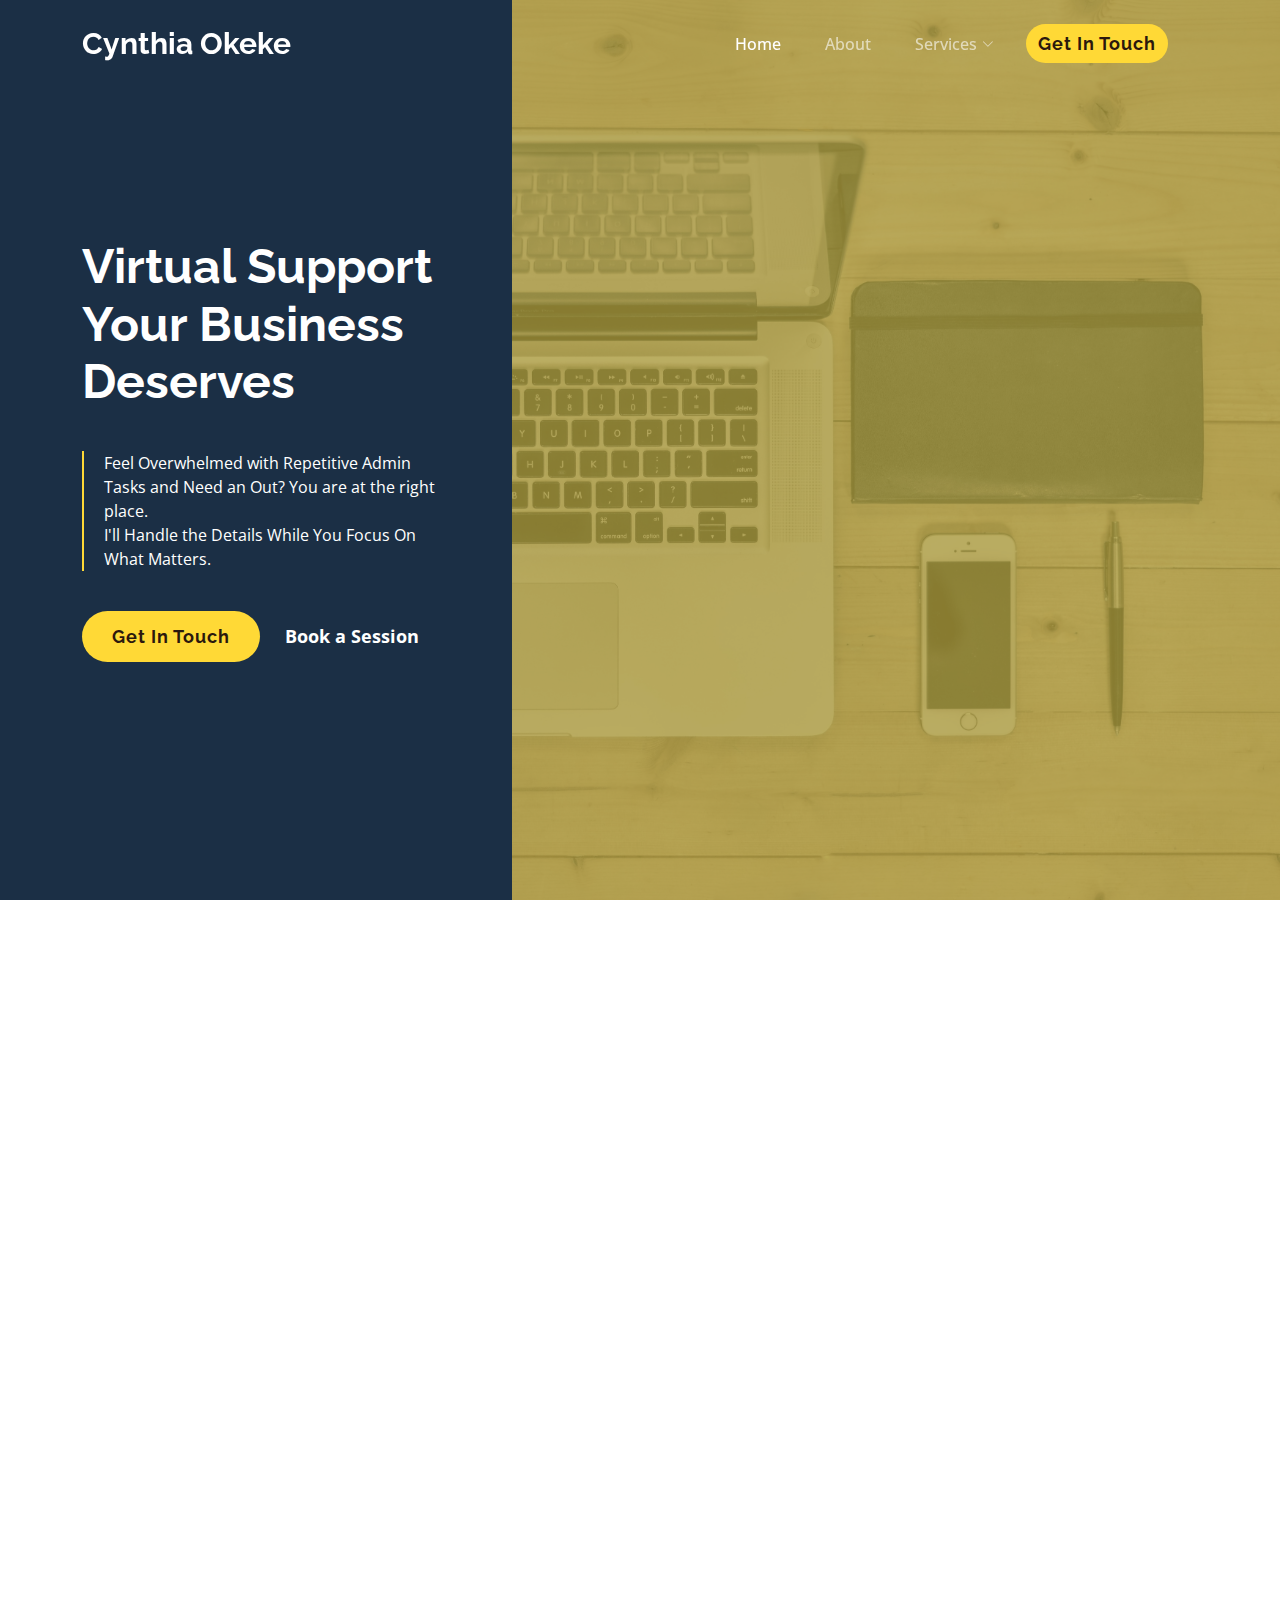
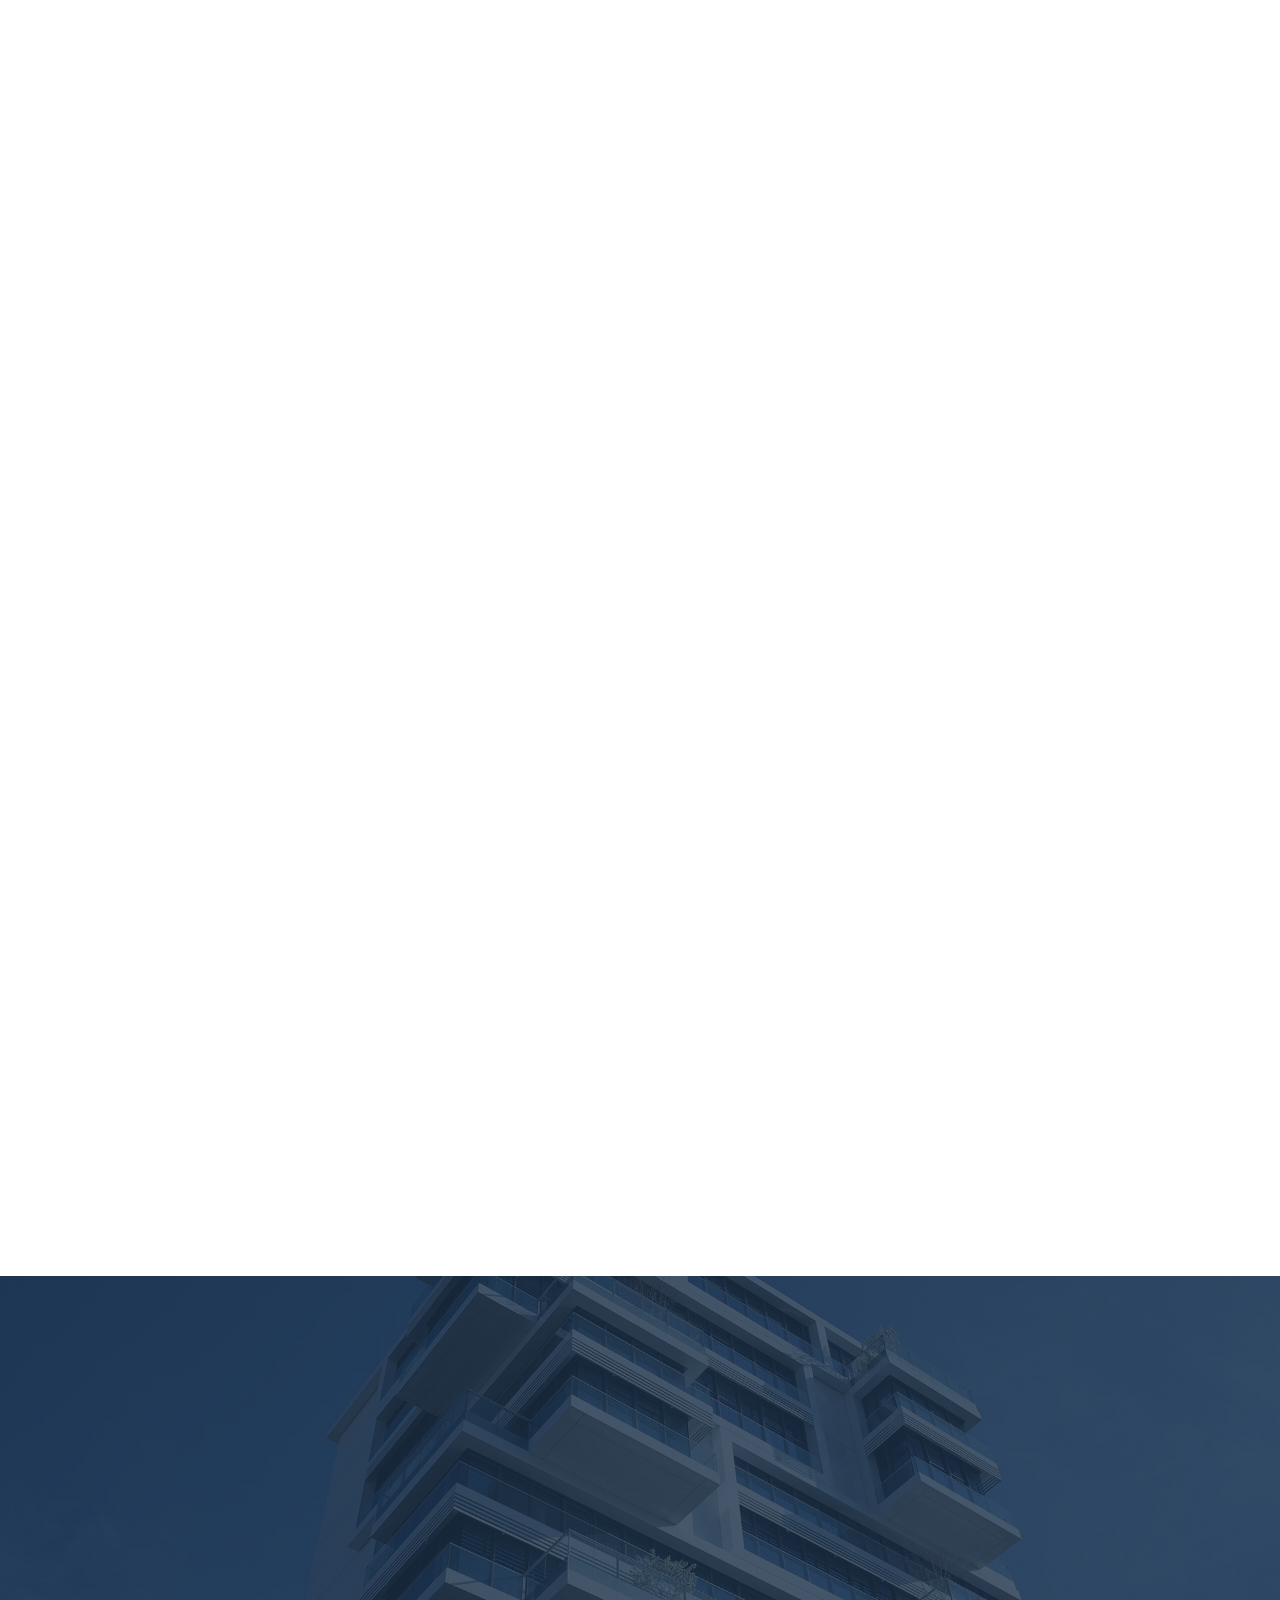
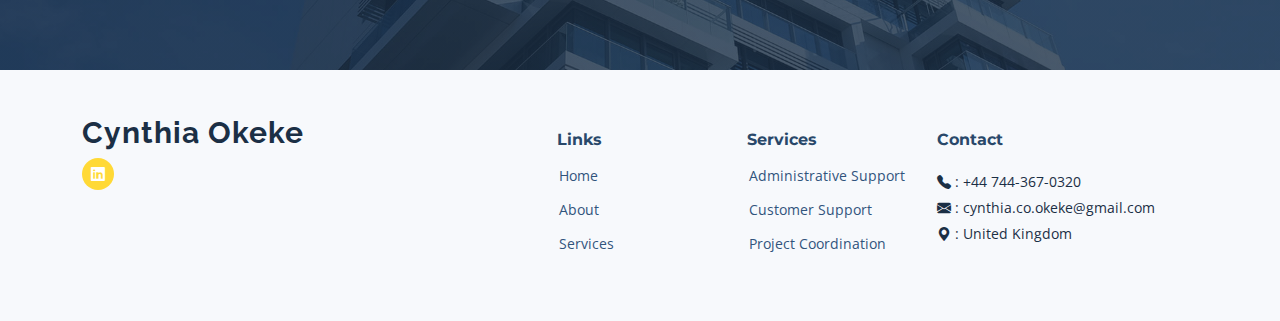
==== website/index.html @ aadc4f7c "updated home, services, contact 28/7/2023" ====
<!DOCTYPE html>
<html lang="en">
  <head>
    <meta charset="utf-8" />
    <meta content="width=device-width, initial-scale=1.0" name="viewport" />

    <title>Cynthia Okeke</title>
    <meta content="" name="description" />
    <meta content="" name="keywords" />

    <!-- Favicons -->
    <link href="assets/img/favicon.png" rel="icon" />
    <link href="assets/img/apple-touch-icon.png" rel="apple-touch-icon" />

    <!-- Google Fonts -->
    <link rel="preconnect" href="https://fonts.googleapis.com" />
    <link rel="preconnect" href="https://fonts.gstatic.com" crossorigin />
    <link
      href="https://fonts.googleapis.com/css2?family=Open+Sans:ital,wght@0,300;0,400;0,500;0,600;0,700;1,300;1,400;1,600;1,700&family=Montserrat:ital,wght@0,300;0,400;0,500;0,600;0,700;1,300;1,400;1,500;1,600;1,700&family=Raleway:ital,wght@0,300;0,400;0,500;0,600;0,700;1,300;1,400;1,500;1,600;1,700&display=swap"
      rel="stylesheet"
    />

    <!-- Vendor CSS Files -->
    <link
      href="assets/vendor/bootstrap/css/bootstrap.min.css"
      rel="stylesheet"
    />
    <link
      href="assets/vendor/bootstrap-icons/bootstrap-icons.css"
      rel="stylesheet"
    />
    <link href="assets/vendor/aos/aos.css" rel="stylesheet" />
    <link
      href="assets/vendor/glightbox/css/glightbox.min.css"
      rel="stylesheet"
    />
    <link href="assets/vendor/swiper/swiper-bundle.min.css" rel="stylesheet" />
    <link href="assets/vendor/remixicon/remixicon.css" rel="stylesheet" />

    <!-- Template Main CSS File -->
    <link href="assets/css/main.css" rel="stylesheet" />

    <!-- =======================================================
  * Template Name: Nova
  * Updated: Jul 27 2023 with Bootstrap v5.3.1
  * Template URL: https://bootstrapmade.com/nova-bootstrap-business-template/
  * Author: BootstrapMade.com
  * License: https://bootstrapmade.com/license/
  ======================================================== -->
  </head>

  <body class="page-index">
    <!-- ======= Header ======= -->
    <header id="header" class="header d-flex align-items-center fixed-top">
      <div
        class="container-fluid container-xl d-flex align-items-center justify-content-between"
      >
        <a href="index.html" class="logo d-flex align-items-center">
          <!-- Uncomment the line below if you also wish to use an image logo -->
          <!-- <img src="assets/img/logo.png" alt=""> -->
          <h1 class="d-flex align-items-center">Cynthia Okeke</h1>
        </a>

        <i class="mobile-nav-toggle mobile-nav-show bi bi-list"></i>
        <i class="mobile-nav-toggle mobile-nav-hide d-none bi bi-x"></i>

        <nav id="navbar" class="navbar">
          <ul>
            <li><a href="index.html" class="active">Home</a></li>
            <li><a href="about.html">About</a></li>
            <!-- <li><a href="services.html">Services1</a></li> -->
            <!-- <li><a href="portfolio.html">Portfolio</a></li>
            <li><a href="team.html">Team</a></li>
            <li><a href="blog.html">Blog</a></li> -->
            <li class="dropdown">
              <a href="#"
                ><span>Services</span>
                <i class="bi bi-chevron-down dropdown-indicator"></i
              ></a>
              <ul>
                <li><a href="#">
                  Administrative Support</a>
                </li>
                <li><a href="#">
                  Customer Support</a>
                </li>
                <li><a href="#">
                  Project Coordination</a>
                </li>
              </ul>
            </li>
            <li><a href="contact.html" class="nav-contact">Get In Touch</a></li>
          </ul>
        </nav>
        <!-- .navbar -->
      </div>
    </header>
    <!-- End Header -->

    <!-- ======= Hero Section ======= -->
    <section id="hero" class="hero d-flex align-items-center">
      
      <div class="container">
        <div class="row">
          <div class="col-xl-4">
            <h2 data-aos="fade-up">Virtual Support Your Business Deserves</h2>
            <blockquote data-aos="fade-up" data-aos-delay="100">
              <p>
                Feel Overwhelmed with Repetitive Admin Tasks and Need an Out? You are at the right place.</br>
                I'll Handle the Details While You Focus On What Matters. 
              </p>
            </blockquote>
            <div class="d-flex" data-aos="fade-up" data-aos-delay="200">
              <a href="#about" class="btn-get-intouch">Get In Touch</a>
              <a
                href="https://calendly.com/pascha_ik/15mins"
                class="glightbox btn-watch-video d-flex align-items-center"
                ><span>Book a Session</span></a
              >
            </div>
          </div>
        </div>
        
      </div>
      <div class="overlay"></div>

    </section>

    <!-- End Hero Section -->

    <main id="main">
      <!-- ======= About Section ======= -->
      <section id="about" class="about">
        <div class="container" data-aos="fade-up">
          <div class="section-header">
            <h2>About</h2>
          </div>

          <div class="row g-0" data-aos="fade-up" data-aos-delay="200">
            <div
              class="col-xl-5 img-bg"
              style="background-image: url('assets/img/why-us-bg.jpg')"
            ></div>
            <div class="col-xl-7 slides position-relative">
              <div class="slides-1 swiper">
                <div class="swiper-wrapper">
                  <div class="swiper-slide">
                    <div class="item">
                      <h3 class="mb-3">Let's grow your business together</h3>
                      <h4 class="mb-3">
                        Optio reiciendis accusantium iusto architecto at quia
                        minima maiores quidem, dolorum.
                      </h4>
                      <p>
                        Lorem ipsum dolor sit amet consectetur adipisicing elit.
                        Repellendus, ipsam perferendis asperiores explicabo vel
                        tempore velit totam, natus nesciunt accusantium dicta
                        quod quibusdam ipsum maiores nobis non, eum. Ullam
                        reiciendis dignissimos laborum aut, magni voluptatem
                        velit doloribus quas sapiente optio.
                      </p>
                      
                    </div>
                  </div>
                  <!-- End slide item -->

                  
                </div>
                <div class="swiper-pagination"></div>
                <a href="#about" class="about-cta">Read more</a>
              </div>
              <div class="swiper-button-prev"></div>
              <div class="swiper-button-next"></div>
            </div>
          </div>
        </div>
      </section>
      <!-- End About Section -->

      <!-- ======= Services Section ======= -->
      <section id="services-list" class="services-list">
        <div class="container" data-aos="fade-up">
          <div class="section-header">
            <h2>Services</h2>
          </div>

          <div class="row gy-5">
            <div
              class="col-lg-4 col-md-6 service-item d-flex"
              data-aos="fade-up"
              data-aos-delay="100"
            >
              <div class="icon flex-shrink-0">
                <i class="bi bi-briefcase" style="color: #f57813"></i>
              </div>
              <div>
                <h4 class="title">
                  <a href="#" class="stretched-link">Business Support</a>
                </h4>
                <p class="description">
                  Voluptatum deleniti atque corrupti quos dolores et quas
                  molestias excepturi sint occaecati cupiditate non provident
                </p>

                <a href="#about" class="about-cta">Learn more</a>
              </div>
            </div>
            <!-- End Service Item -->

            <div
              class="col-lg-4 col-md-6 service-item d-flex"
              data-aos="fade-up"
              data-aos-delay="200"
            >
              <div class="icon flex-shrink-0">
                <i class="bi bi-headset" style="color: #15a04a"></i>
              </div>
              <div>
                <h4 class="title">
                  <a href="#" class="stretched-link">Customer Support</a>
                </h4>
                <p class="description">
                  Minim veniam, quis nostrud exercitation ullamco laboris nisi
                  ut aliquip ex ea commodo consequat tarad limino ata
                </p>
                <a href="#about" class="about-cta">Learn more</a>
              </div>
            </div>
            <!-- End Service Item -->

            <div
              class="col-lg-4 col-md-6 service-item d-flex"
              data-aos="fade-up"
              data-aos-delay="300"
            >
              <div class="icon flex-shrink-0">
                <i class="bi bi-bar-chart" style="color: #d90769"></i>
              </div>
              <div>
                <h4 class="title">
                  <a href="#" class="stretched-link">Project Coordination</a>
                </h4>
                <p class="description">
                  Duis aute irure dolor in reprehenderit in voluptate velit esse
                  cillum dolore eu fugiat nulla pariatur
                </p>
                <a href="#about" class="about-cta">Learn more</a>
              </div>
            </div>
            <!-- End Service Item -->

            
            
          </div>
        </div>
      </section>
      <!-- End Our Services Section -->

      <!-- ======= Testimonials Section ======= -->
      <section id="testimonials" class="testimonials">
        <div class="container" data-aos="fade-up">
          <div class="section-header">
            <h2>Testimonials</h2>
          </div>

          <div class="slides-3 swiper" data-aos="fade-up" data-aos-delay="100">
            <div class="swiper-wrapper">
              <div class="swiper-slide">
                <div class="testimonial-item">
                  <div class="stars">
                    <i class="bi bi-star-fill"></i
                    ><i class="bi bi-star-fill"></i
                    ><i class="bi bi-star-fill"></i
                    ><i class="bi bi-star-fill"></i
                    ><i class="bi bi-star-fill"></i>
                  </div>
                  <p>
                    Proin iaculis purus consequat sem cure digni ssim donec
                    porttitora entum suscipit rhoncus. Accusantium quam,
                    ultricies eget id, aliquam eget nibh et. Maecen aliquam,
                    risus at semper.
                  </p>
                  <div class="profile mt-auto">
                    <img
                      src="assets/img/testimonials/testimonials-1.jpg"
                      class="testimonial-img"
                      alt=""
                    />
                    <h3>Saul Goodman</h3>
                    <h4>Ceo &amp; Founder</h4>
                  </div>
                </div>
              </div>
              <!-- End testimonial item -->

              <div class="swiper-slide">
                <div class="testimonial-item">
                  <div class="stars">
                    <i class="bi bi-star-fill"></i
                    ><i class="bi bi-star-fill"></i
                    ><i class="bi bi-star-fill"></i
                    ><i class="bi bi-star-fill"></i
                    ><i class="bi bi-star-fill"></i>
                  </div>
                  <p>
                    Export tempor illum tamen malis malis eram quae irure esse
                    labore quem cillum quid cillum eram malis quorum velit fore
                    eram velit sunt aliqua noster fugiat irure amet legam anim
                    culpa.
                  </p>
                  <div class="profile mt-auto">
                    <img
                      src="assets/img/testimonials/testimonials-2.jpg"
                      class="testimonial-img"
                      alt=""
                    />
                    <h3>Sara Wilsson</h3>
                    <h4>Designer</h4>
                  </div>
                </div>
              </div>
              <!-- End testimonial item -->

              <div class="swiper-slide">
                <div class="testimonial-item">
                  <div class="stars">
                    <i class="bi bi-star-fill"></i
                    ><i class="bi bi-star-fill"></i
                    ><i class="bi bi-star-fill"></i
                    ><i class="bi bi-star-fill"></i
                    ><i class="bi bi-star-fill"></i>
                  </div>
                  <p>
                    Enim nisi quem export duis labore cillum quae magna enim
                    sint quorum nulla quem veniam duis minim tempor labore quem
                    eram duis noster aute amet eram fore quis sint minim.
                  </p>
                  <div class="profile mt-auto">
                    <img
                      src="assets/img/testimonials/testimonials-3.jpg"
                      class="testimonial-img"
                      alt=""
                    />
                    <h3>Jena Karlis</h3>
                    <h4>Store Owner</h4>
                  </div>
                </div>
              </div>
              <!-- End testimonial item -->

              <div class="swiper-slide">
                <div class="testimonial-item">
                  <div class="stars">
                    <i class="bi bi-star-fill"></i
                    ><i class="bi bi-star-fill"></i
                    ><i class="bi bi-star-fill"></i
                    ><i class="bi bi-star-fill"></i
                    ><i class="bi bi-star-fill"></i>
                  </div>
                  <p>
                    Fugiat enim eram quae cillum dolore dolor amet nulla culpa
                    multos export minim fugiat minim velit minim dolor enim duis
                    veniam ipsum anim magna sunt elit fore quem dolore labore
                    illum veniam.
                  </p>
                  <div class="profile mt-auto">
                    <img
                      src="assets/img/testimonials/testimonials-4.jpg"
                      class="testimonial-img"
                      alt=""
                    />
                    <h3>Matt Brandon</h3>
                    <h4>Freelancer</h4>
                  </div>
                </div>
              </div>
              <!-- End testimonial item -->

              <div class="swiper-slide">
                <div class="testimonial-item">
                  <div class="stars">
                    <i class="bi bi-star-fill"></i
                    ><i class="bi bi-star-fill"></i
                    ><i class="bi bi-star-fill"></i
                    ><i class="bi bi-star-fill"></i
                    ><i class="bi bi-star-fill"></i>
                  </div>
                  <p>
                    Quis quorum aliqua sint quem legam fore sunt eram irure
                    aliqua veniam tempor noster veniam enim culpa labore duis
                    sunt culpa nulla illum cillum fugiat legam esse veniam culpa
                    fore nisi cillum quid.
                  </p>
                  <div class="profile mt-auto">
                    <img
                      src="assets/img/testimonials/testimonials-5.jpg"
                      class="testimonial-img"
                      alt=""
                    />
                    <h3>John Larson</h3>
                    <h4>Entrepreneur</h4>
                  </div>
                </div>
              </div>
              <!-- End testimonial item -->
            </div>
            <div class="swiper-pagination"></div>
          </div>
        </div>
      </section>
            <!-- End Testimonials Section -->


      <!-- ======= Call To Action Section ======= -->
      <section id="call-to-action" class="call-to-action">
        <div class="container" data-aos="fade-up">
          <div class="row justify-content-center">
            <div class="col-lg-6 text-center">
              <h3>Ut fugiat aliquam aut non</h3>
              <p>
                Duis aute irure dolor in reprehenderit in voluptate velit esse
                cillum dolore eu fugiat nulla pariatur. Excepteur sint occaecat
                cupidatat non proident.
              </p>
              <a class="btn-get-intouch" href="#">Book a Session</a>
            </div>
          </div>
        </div>
      </section>
      <!-- End Call To Action Section -->

      <!-- ======= Features Section ======= -->
      <!-- <section id="features" class="features">
        <div class="container" data-aos="fade-up">
          <div class="row">
            <div class="col-lg-7" data-aos="fade-up" data-aos-delay="100">
              <h3>Unique Advantages</h3>

              <div class="row gy-4">
                <div class="col-md-6">
                  <div class="icon-list d-flex">
                    <i class="ri-store-line" style="color: #ffbb2c"></i>
                    <span>Professionalism</span>
                  </div>
                </div> -->
                <!-- End Icon List Item-->

                <!-- <div class="col-md-6">
                  <div class="icon-list d-flex">
                    <i class="ri-bar-chart-box-line" style="color: #5578ff"></i>
                    <span>Empathy</span>
                  </div>
                </div> -->
                <!--End Icon List Item -->

                <!-- <div class="col-md-6">
                  <div class="icon-list d-flex">
                    <i class="ri-calendar-todo-line" style="color: #e80368"></i>
                    <span>Detail-oriented</span>
                  </div>
                </div> -->
                <!-- End Icon List Item-->

                <!-- <div class="col-md-6">
                  <div class="icon-list d-flex">
                    <i class="ri-paint-brush-line" style="color: #e361ff"></i>
                    <span>Strategic Planning</span>
                  </div>
                </div> -->
                <!-- End Icon List Item-->

                <!-- <div class="col-md-6">
                  <div class="icon-list d-flex">
                    <i class="ri-database-2-line" style="color: #47aeff"></i>
                    <span>Business Consulting</span>
                  </div>
                </div> -->
                <!-- End Icon List Item-->

                <!-- <div class="col-md-6">
                  <div class="icon-list d-flex">
                    <i class="ri-gradienter-line" style="color: #ffa76e"></i>
                    <span>Administrative Expertise</span>
                  </div>
                </div> -->
                
                <!-- End Icon List Item-->
              <!-- </div>
            </div> -->
            <!-- <div
              class="col-lg-5 position-relative"
              data-aos="fade-up"
              data-aos-delay="200"
            >
              <div class="phone-wrap">
                <img
                  src="assets/img/iphone.png"
                  alt="Image"
                  class="img-fluid"
                />
              </div>
            </div> 
          </div>
        </div>-->


        <!--  
          *************************************************************
          This was cut out from the Team section in the services page
          *************************************************************

         <div class="row gy-4">
            <div
              class="col-lg-3 col-md-6"
              data-aos="fade-up"
              data-aos-delay="100"
            >
              <div class="team-member">
                <div class="member-img">
                  <img
                    src="assets/img/team/team-1.jpg"
                    class="img-fluid"
                    alt=""
                  />
                  <div class="social">
                    <a href=""><i class="bi bi-twitter"></i></a>
                    <a href=""><i class="bi bi-facebook"></i></a>
                    <a href=""><i class="bi bi-instagram"></i></a>
                    <a href=""><i class="bi bi-linkedin"></i></a>
                  </div>
                </div>
                <div class="member-info">
                  <h4>Walter White</h4>
                  <span>Chief Executive Officer</span>
                </div>
              </div>
            </div>
            End Team Member   


          *************************************************************
          End
          *************************************************************

        -->




        <!-- <div class="details">
          <div class="container" data-aos="fade-up" data-aos-delay="300">
            <div class="row">
              <div class="col-md-6">
                <h4>Labore Sdio Lidui<br />Bonde Naruto</h4>
                <p>
                  Lorem ipsum dolor sit amet, consectetur adipisicing elit.
                  Numquam nostrum molestias doloremque quae delectus odit minima
                  corrupti blanditiis quo animi!
                </p>
                <a href="#about" class="btn-get-started">Get Started</a>
              </div>
            </div>
          </div>
        </div> -->
      </section>
      <!-- End Features Section -->
    </main>
    <!-- End #main --> 
  

    <!-- ======= Footer ======= -->
    <footer id="footer" class="footer">
      <div class="footer-content">
        <div class="container">
          <div class="row gy-4">
            <div class="col-lg-5 col-md-12 footer-info">
              <a href="index.html" class="logo d-flex align-items-center">
                <span>Cynthia Okeke</span>
              </a>
              <!-- <p>
                I am Cynthia, and I support SME's and individuals to grow & scale business operations.
              </p> -->
              <div class="social-links d-flex mt-3">
                <a href="#" class="twitter"><i class="bi bi-linkedin"></i> </a>
              </div>
            </div>

            <div class="col-lg-2 col-6 footer-links">
              <h4>Links</h4>
              <ul>
                <li><i ></i> <a href="#">Home</a></li>
                <li><i ></i> <a href="#">About</a></li>
                <li><i ></i> <a href="#">Services</a></li>
              </ul>
            </div>

            <div class="col-lg-2 col-6 footer-links">
              <h4>Services</h4>
              <ul>
                <li><i ></i> <a href="#">Administrative Support</a></li>
                <li>
                  <i ></i> <a href="#">Customer Support</a>
                </li>
                <li>
                  <i></i> <a href="#">Project Coordination</a>
                </li>
              </ul>
              </ul>
            </div>

            <div
              class="col-lg-3 col-md-12 footer-contact text-center text-md-start"
            >
              <h4>Contact</h4>
              <p>
                <strong><i class="bi bi-telephone-fill"></i></strong> : +44 744-367-0320<br />
                <strong><i class="bi bi-envelope-fill"></i></strong> : cynthia.co.okeke@gmail.com<br />
                <strong><i class="bi bi-geo-alt-fill"></i></strong> : United Kingdom <br />
              </p>
            </div>
          </div>
        </div>
      </div>

      <!-- <div class="footer-legal">
        <div class="container">
          <div class="copyright">
            &copy; Copyright <strong><span>Cynthia Okeke</span></strong
            >
          </div>
        </div>
      </div>
    </footer> -->
    <!-- End Footer --><!-- End Footer -->

    <a
      href="#"
      class="scroll-top d-flex align-items-center justify-content-center"
      ><i class="bi bi-arrow-up-short"></i
    ></a>

    <div id="preloader"></div>

    <!-- Vendor JS Files -->
    <script src="assets/vendor/bootstrap/js/bootstrap.bundle.min.js"></script>
    <script src="assets/vendor/aos/aos.js"></script>
    <script src="assets/vendor/glightbox/js/glightbox.min.js"></script>
    <script src="assets/vendor/swiper/swiper-bundle.min.js"></script>
    <script src="assets/vendor/isotope-layout/isotope.pkgd.min.js"></script>
    <script src="assets/vendor/php-email-form/validate.js"></script>

    <!-- Template Main JS File -->
    <script src="assets/js/main.js"></script>
  </body>
</html>
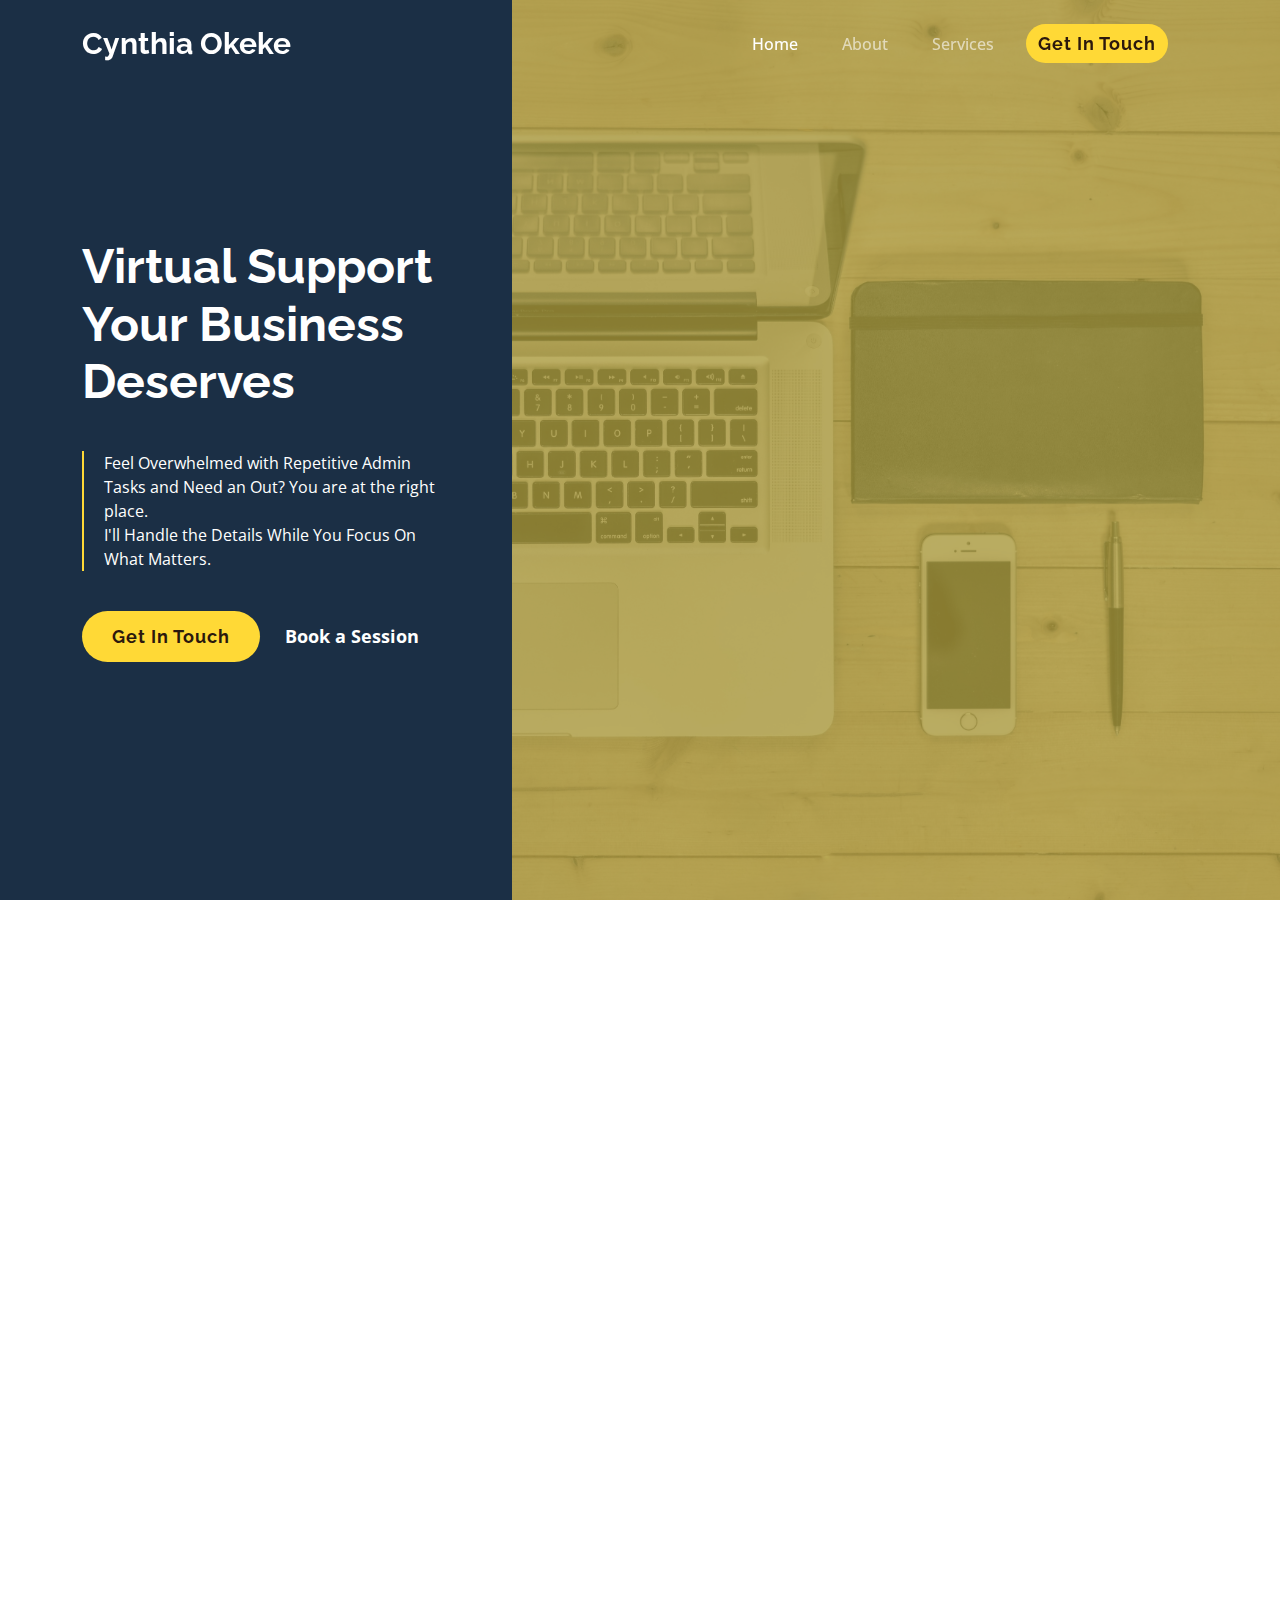
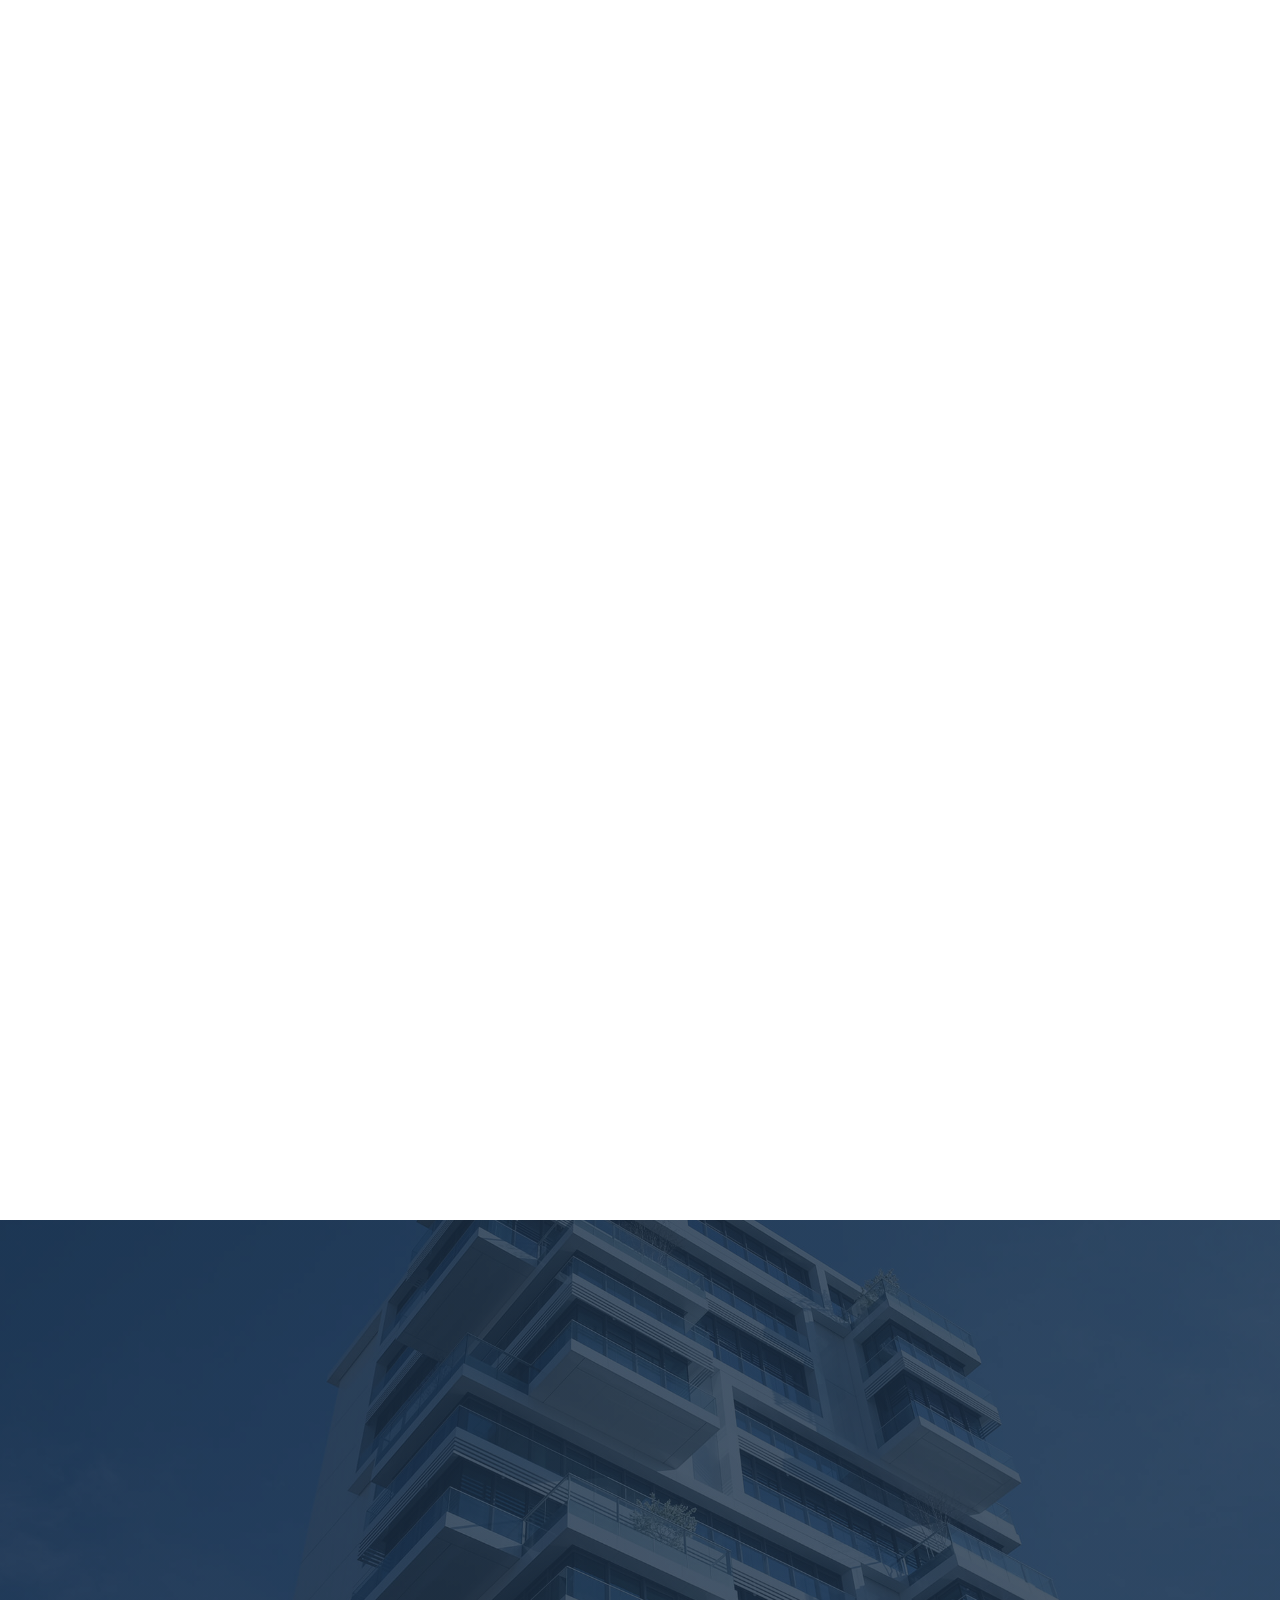
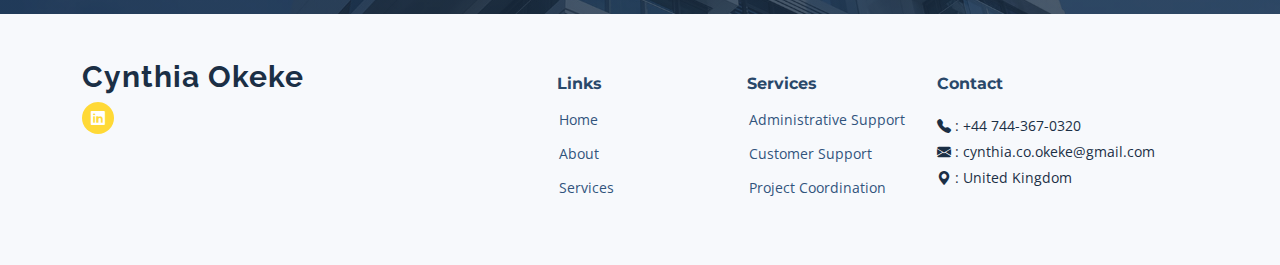
==== commit 17e11e32: "updated about page 29/07/2023" ====
--- a/website/index.html
+++ b/website/index.html
@@ -68,11 +68,11 @@
           <ul>
             <li><a href="index.html" class="active">Home</a></li>
             <li><a href="about.html">About</a></li>
-            <!-- <li><a href="services.html">Services1</a></li> -->
+            <li><a href="services.html">Services</a></li>
             <!-- <li><a href="portfolio.html">Portfolio</a></li>
             <li><a href="team.html">Team</a></li>
             <li><a href="blog.html">Blog</a></li> -->
-            <li class="dropdown">
+            <!-- <li class="dropdown">
               <a href="#"
                 ><span>Services</span>
                 <i class="bi bi-chevron-down dropdown-indicator"></i
@@ -88,7 +88,7 @@
                   Project Coordination</a>
                 </li>
               </ul>
-            </li>
+            </li> -->
             <li><a href="contact.html" class="nav-contact">Get In Touch</a></li>
           </ul>
         </nav>
@@ -257,7 +257,7 @@
       <!-- End Our Services Section -->
 
       <!-- ======= Testimonials Section ======= -->
-      <section id="testimonials" class="testimonials">
+      <section id="testimonials" class="testimonials pt-4">
         <div class="container" data-aos="fade-up">
           <div class="section-header">
             <h2>Testimonials</h2>
--- a/website/assets/css/main.css
+++ b/website/assets/css/main.css
@@ -751,9 +751,9 @@
   }
 }
 
-.page-about .about {
+/* .page-about .about {
   padding: 0 0 80px 0;
-}
+} */
 
 /*--------------------------------------------------------------
 # About Section
@@ -821,6 +821,25 @@
 .services-list .service-item .description {
   line-height: 24px;
   font-size: 14px;
+}
+
+.services-cta {
+  font-family: var(--font-secondary);
+  font-weight: 700;
+  font-size: 16px;
+  letter-spacing: 1px;
+  display: inline-block;
+  padding: 6px 12px;
+  margin-top: 30px;
+  border-radius: 50px;
+  transition: 0.5s;
+  color: rgba(var(--color-default-rgb), 0.4);
+  background: var(--color-primary);
+}
+
+.services-cta:hover {
+  background: #ffe886;
+  color: rgba(var(--color-default-rgb), 0.4);
 }
 
 /*--------------------------------------------------------------
@@ -1407,6 +1426,7 @@
 /*--------------------------------------------------------------
 # Contact Section
 --------------------------------------------------------------*/
+
 .contact {
   background: url("../img/contact-bg.png") left top no-repeat;
   background-size: contain;
@@ -1436,7 +1456,7 @@
 .contact .info-item i {
   font-size: 20px;
   background: var(--color-primary);
-  color: #fff;
+  color: rgba(var(--color-default-rgb), 0.4);
   width: 44px;
   height: 44px;
   display: flex;
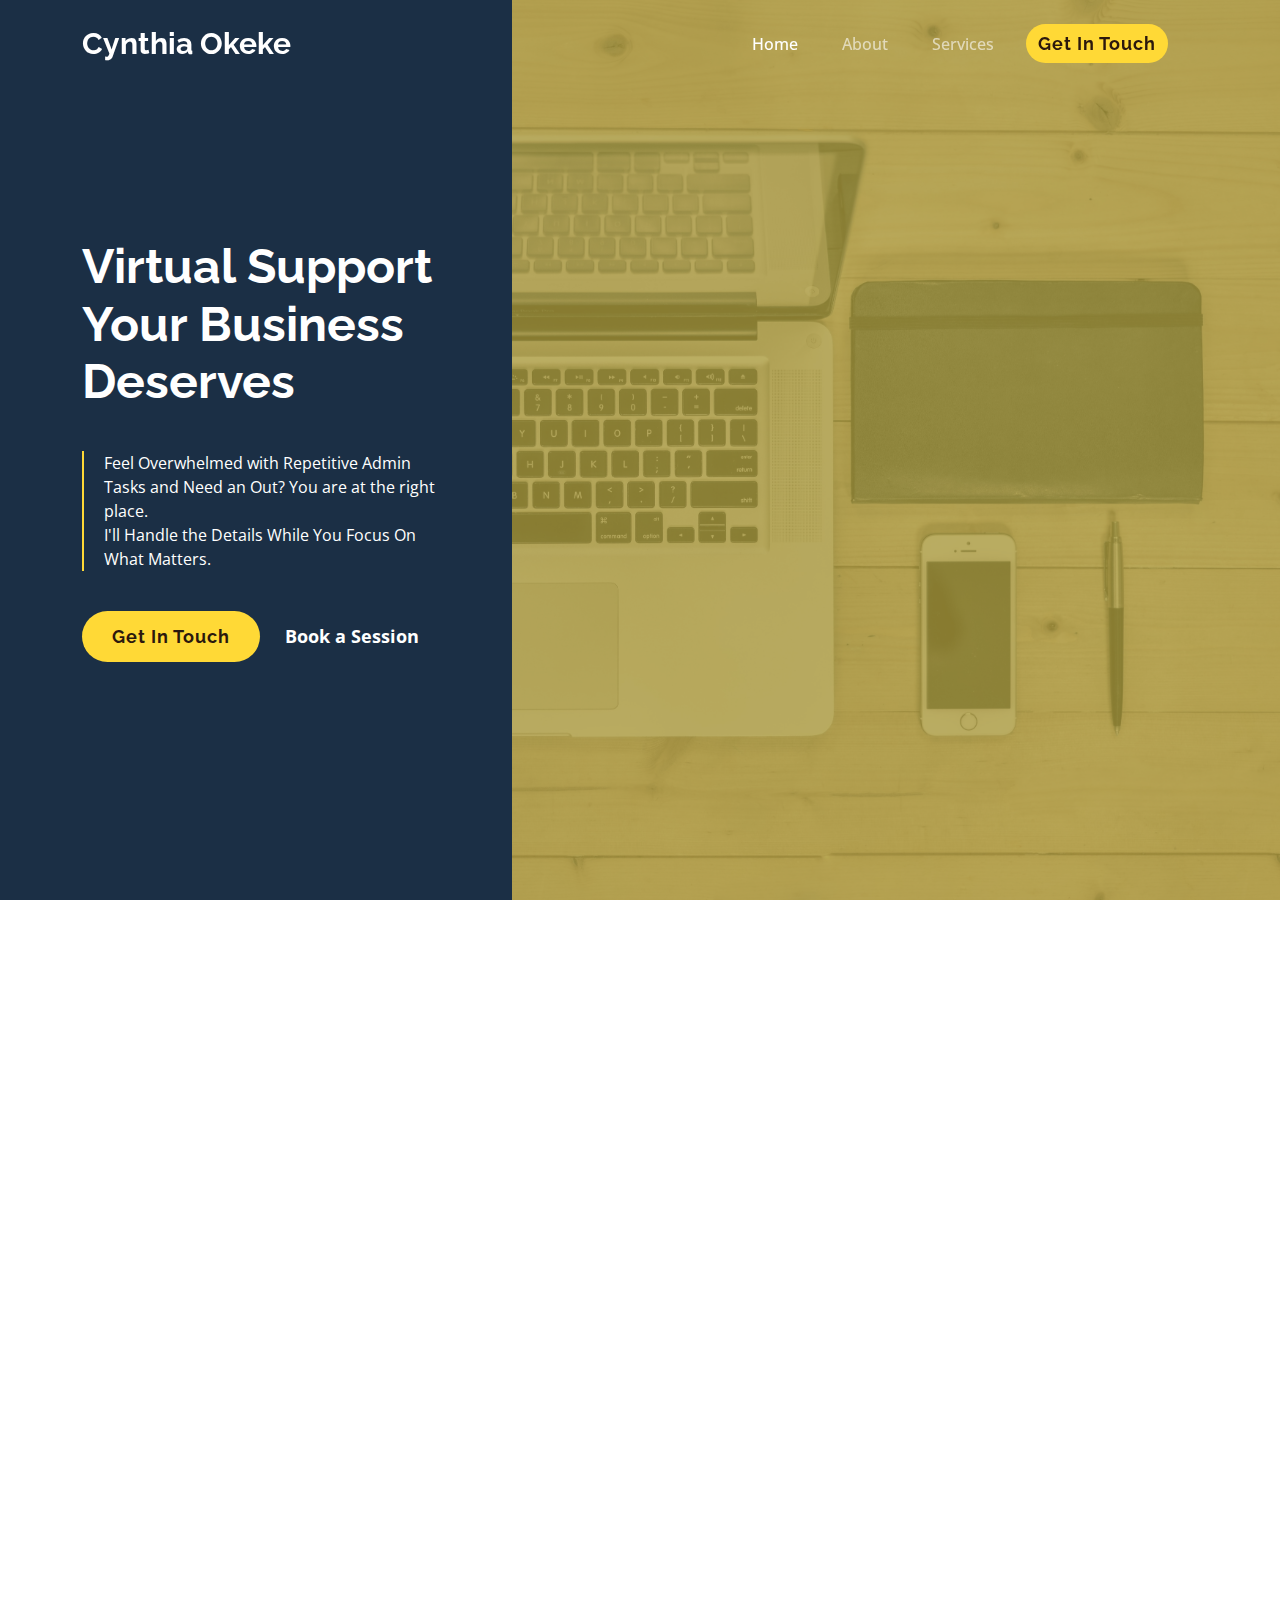
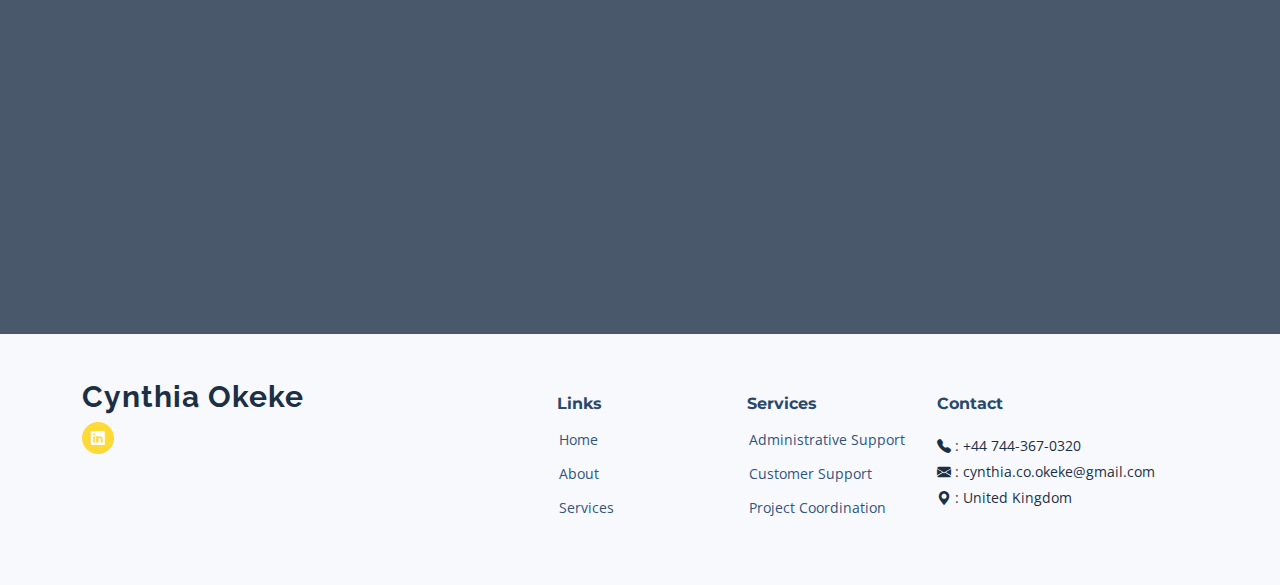
==== commit c510b68f: "commited error message" ====
--- a/website/index.html
+++ b/website/index.html
@@ -152,13 +152,12 @@
                         minima maiores quidem, dolorum.
                       </h4>
                       <p>
-                        Lorem ipsum dolor sit amet consectetur adipisicing elit.
-                        Repellendus, ipsam perferendis asperiores explicabo vel
-                        tempore velit totam, natus nesciunt accusantium dicta
-                        quod quibusdam ipsum maiores nobis non, eum. Ullam
-                        reiciendis dignissimos laborum aut, magni voluptatem
-                        velit doloribus quas sapiente optio.
-                      </p>
+                        I am a multi-skilled, detail-oriented, and excellence-driven business professional. My expertise lies in providing administrative and operational support in the execution of initiatives, programs, operations, and processes for high-growth organizations. </p>
+
+                        <p> my career, I have gained valuable professional experience in various roles, including Administration, Operations, Project Coordination and Management, Client Service Delivery, and Customer Support functions. </p>
+
+                        <p>My approach to work is customer-obsessed, and I take pride in creating lasting positive impact using empathy as my top strategy for managing client relationships, influencing people, and maintaining great working relationships. My proven track record speaks for itself, and I am dedicated to delivering exceptional results in everything I do.
+                        </p>
                       
                     </div>
                   </div>
--- a/website/assets/css/main.css
+++ b/website/assets/css/main.css
@@ -847,7 +847,7 @@
 --------------------------------------------------------------*/
 .call-to-action {
   background: linear-gradient(rgba(27, 47, 69, 0.8), rgba(27, 47, 69, 0.8)),
-    url("../img/cta-bg.jpg") center center;
+    url("../img/cta1-bg.jpg") center center;
   background-size: cover;
   padding: 100px 0;
 }
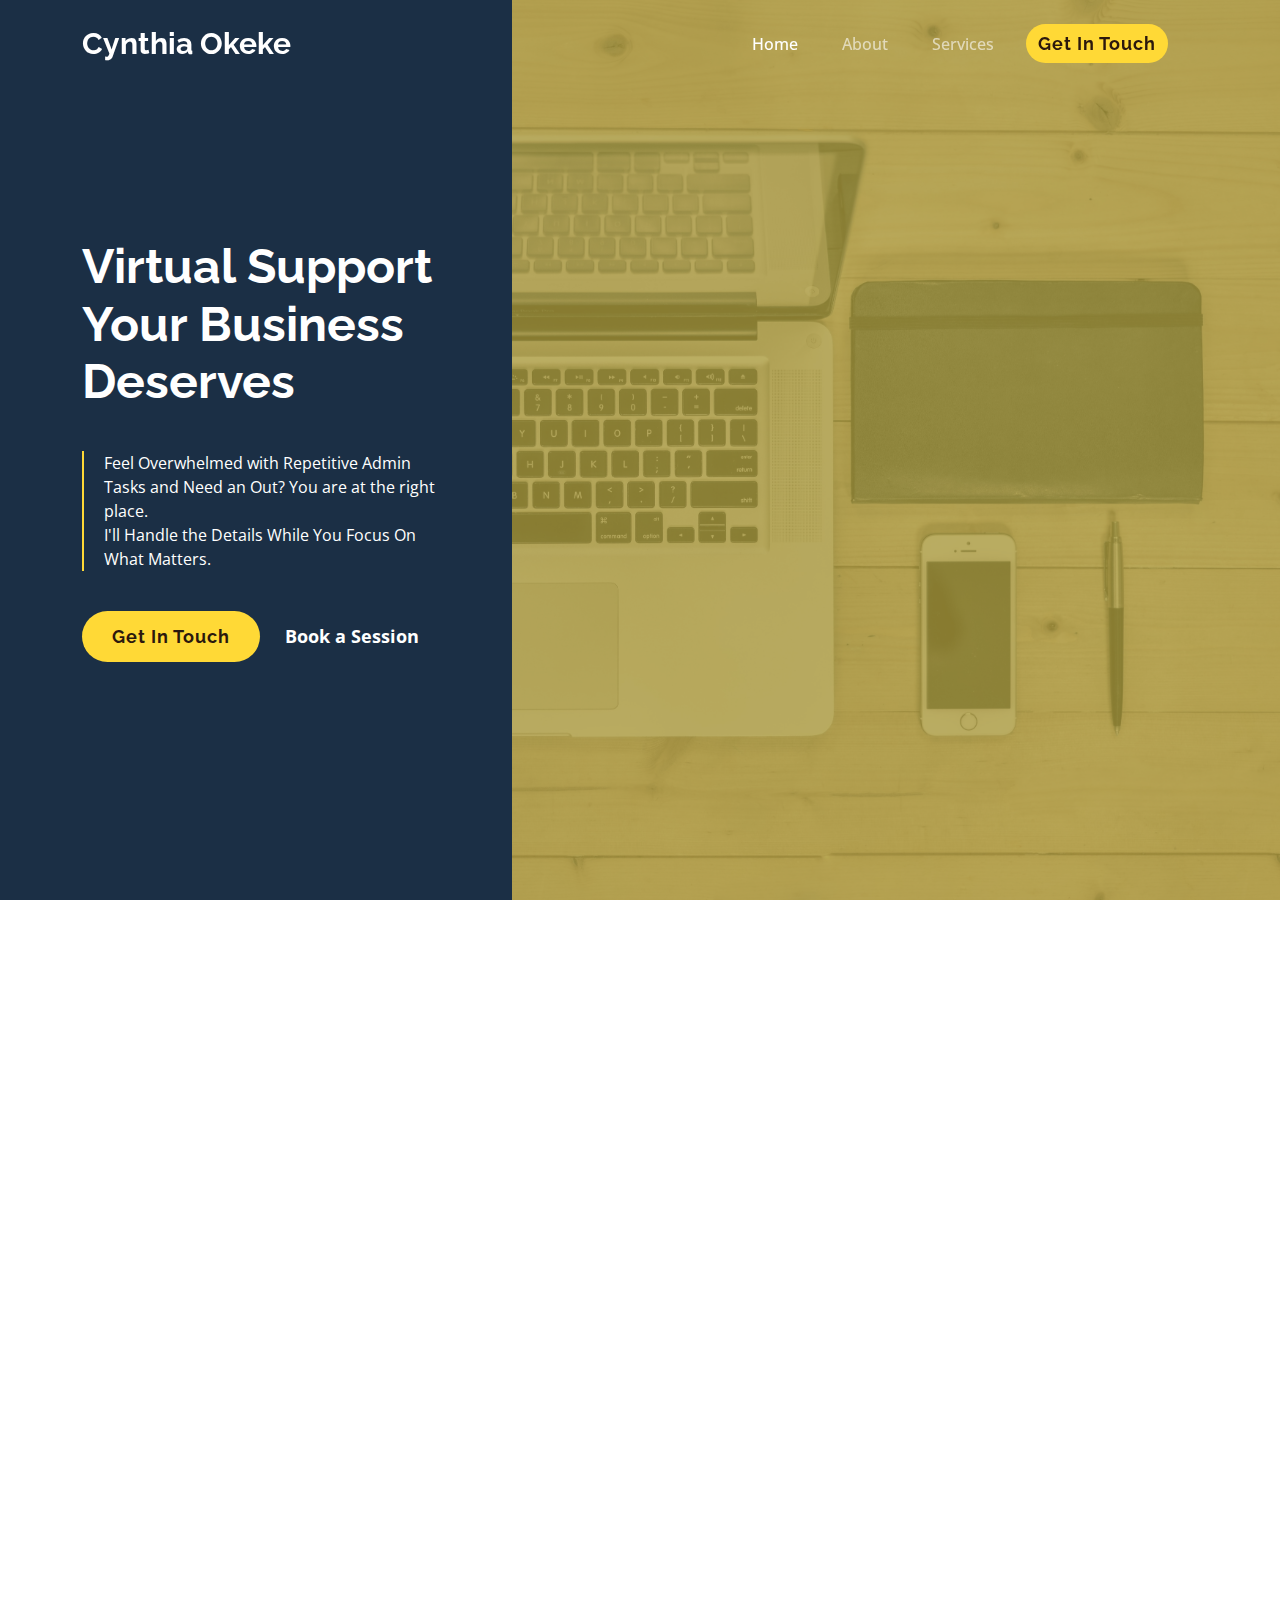
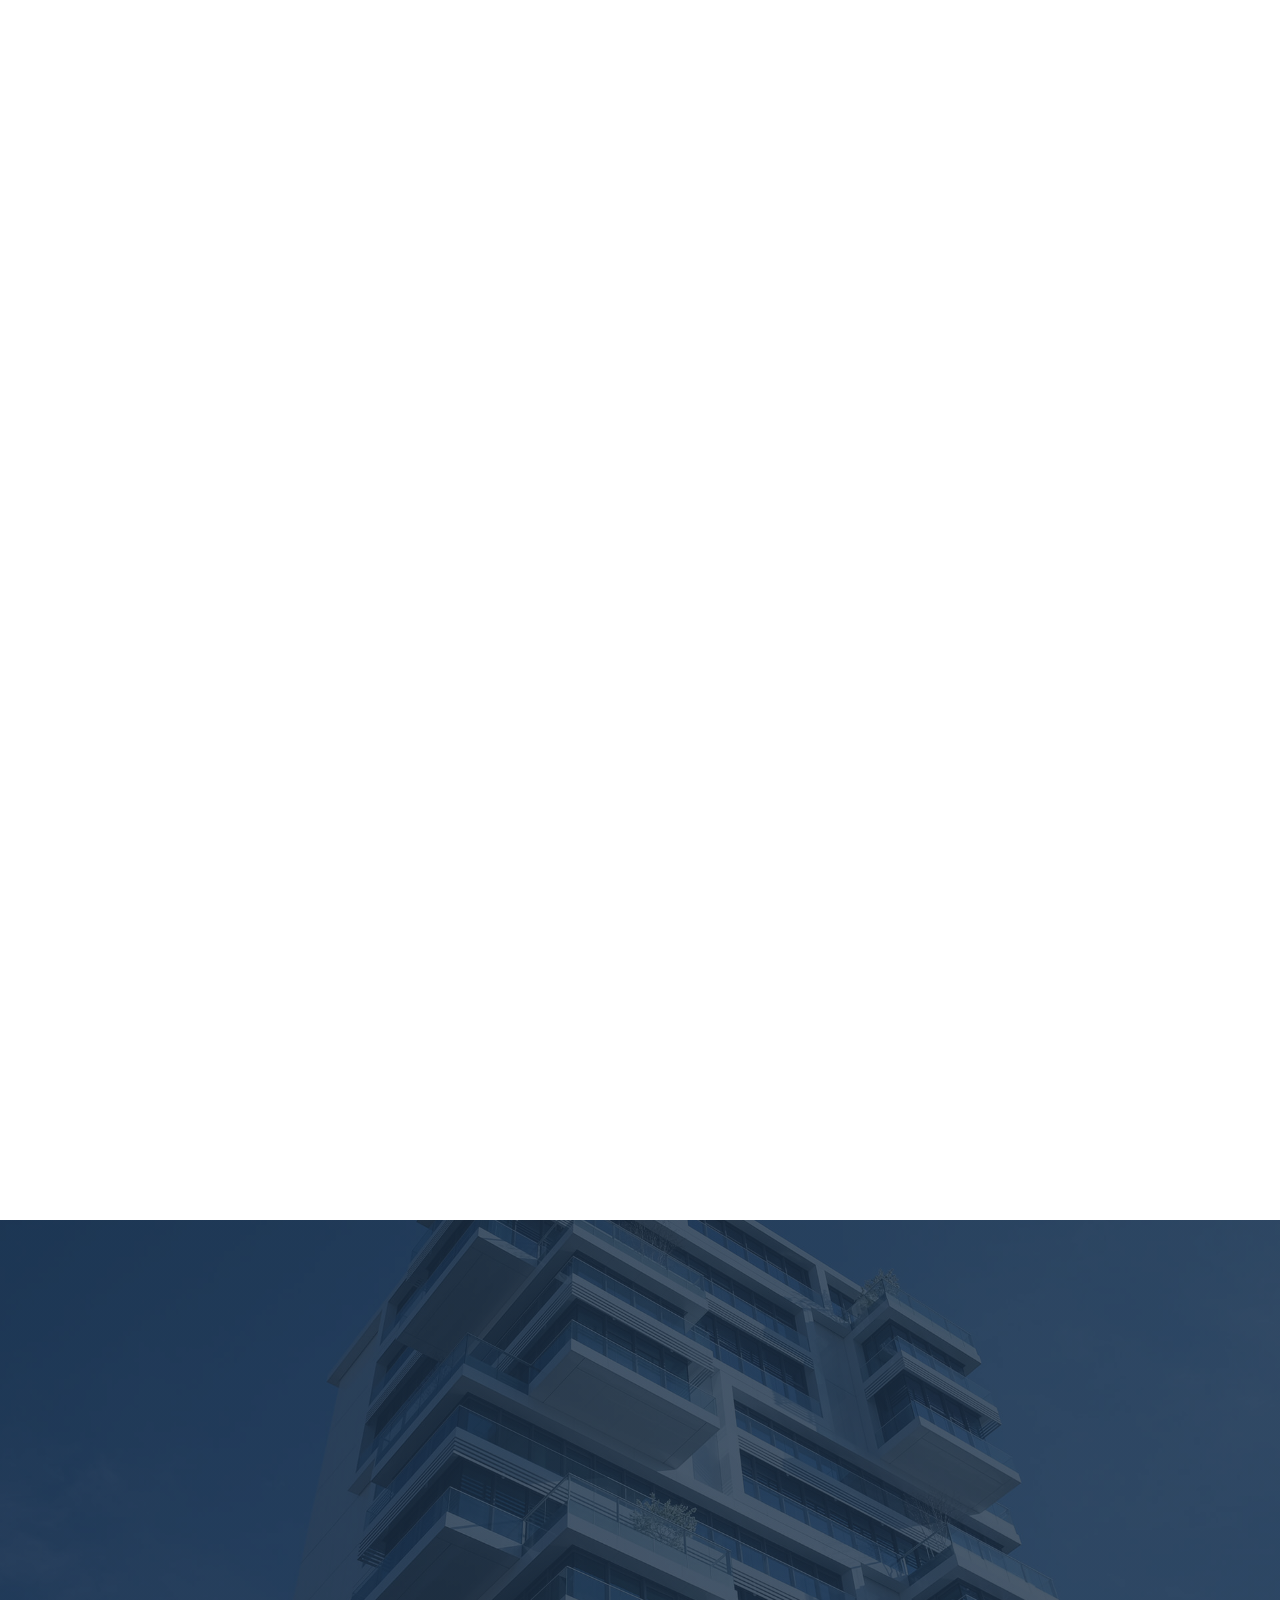
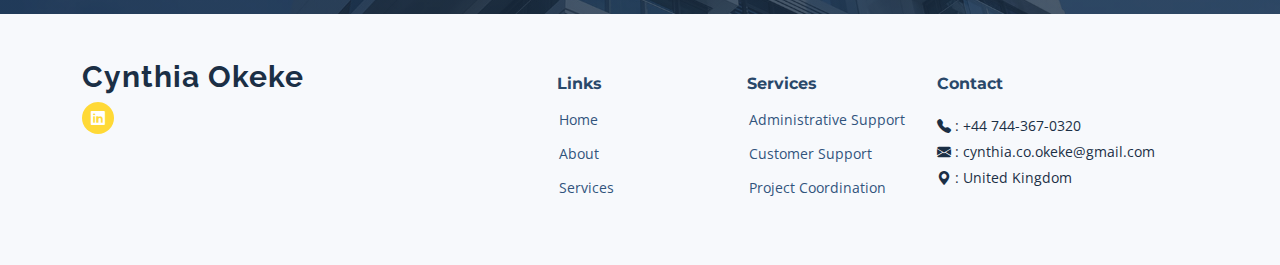
==== commit 35200da2: "Merge pull request #1 from paschalogu/development" ====
--- a/website/index.html
+++ b/website/index.html
@@ -152,12 +152,13 @@
                         minima maiores quidem, dolorum.
                       </h4>
                       <p>
-                        I am a multi-skilled, detail-oriented, and excellence-driven business professional. My expertise lies in providing administrative and operational support in the execution of initiatives, programs, operations, and processes for high-growth organizations. </p>
-
-                        <p> my career, I have gained valuable professional experience in various roles, including Administration, Operations, Project Coordination and Management, Client Service Delivery, and Customer Support functions. </p>
-
-                        <p>My approach to work is customer-obsessed, and I take pride in creating lasting positive impact using empathy as my top strategy for managing client relationships, influencing people, and maintaining great working relationships. My proven track record speaks for itself, and I am dedicated to delivering exceptional results in everything I do.
-                        </p>
+                        Lorem ipsum dolor sit amet consectetur adipisicing elit.
+                        Repellendus, ipsam perferendis asperiores explicabo vel
+                        tempore velit totam, natus nesciunt accusantium dicta
+                        quod quibusdam ipsum maiores nobis non, eum. Ullam
+                        reiciendis dignissimos laborum aut, magni voluptatem
+                        velit doloribus quas sapiente optio.
+                      </p>
                       
                     </div>
                   </div>
--- a/website/assets/css/main.css
+++ b/website/assets/css/main.css
@@ -847,7 +847,7 @@
 --------------------------------------------------------------*/
 .call-to-action {
   background: linear-gradient(rgba(27, 47, 69, 0.8), rgba(27, 47, 69, 0.8)),
-    url("../img/cta1-bg.jpg") center center;
+    url("../img/cta-bg.jpg") center center;
   background-size: cover;
   padding: 100px 0;
 }
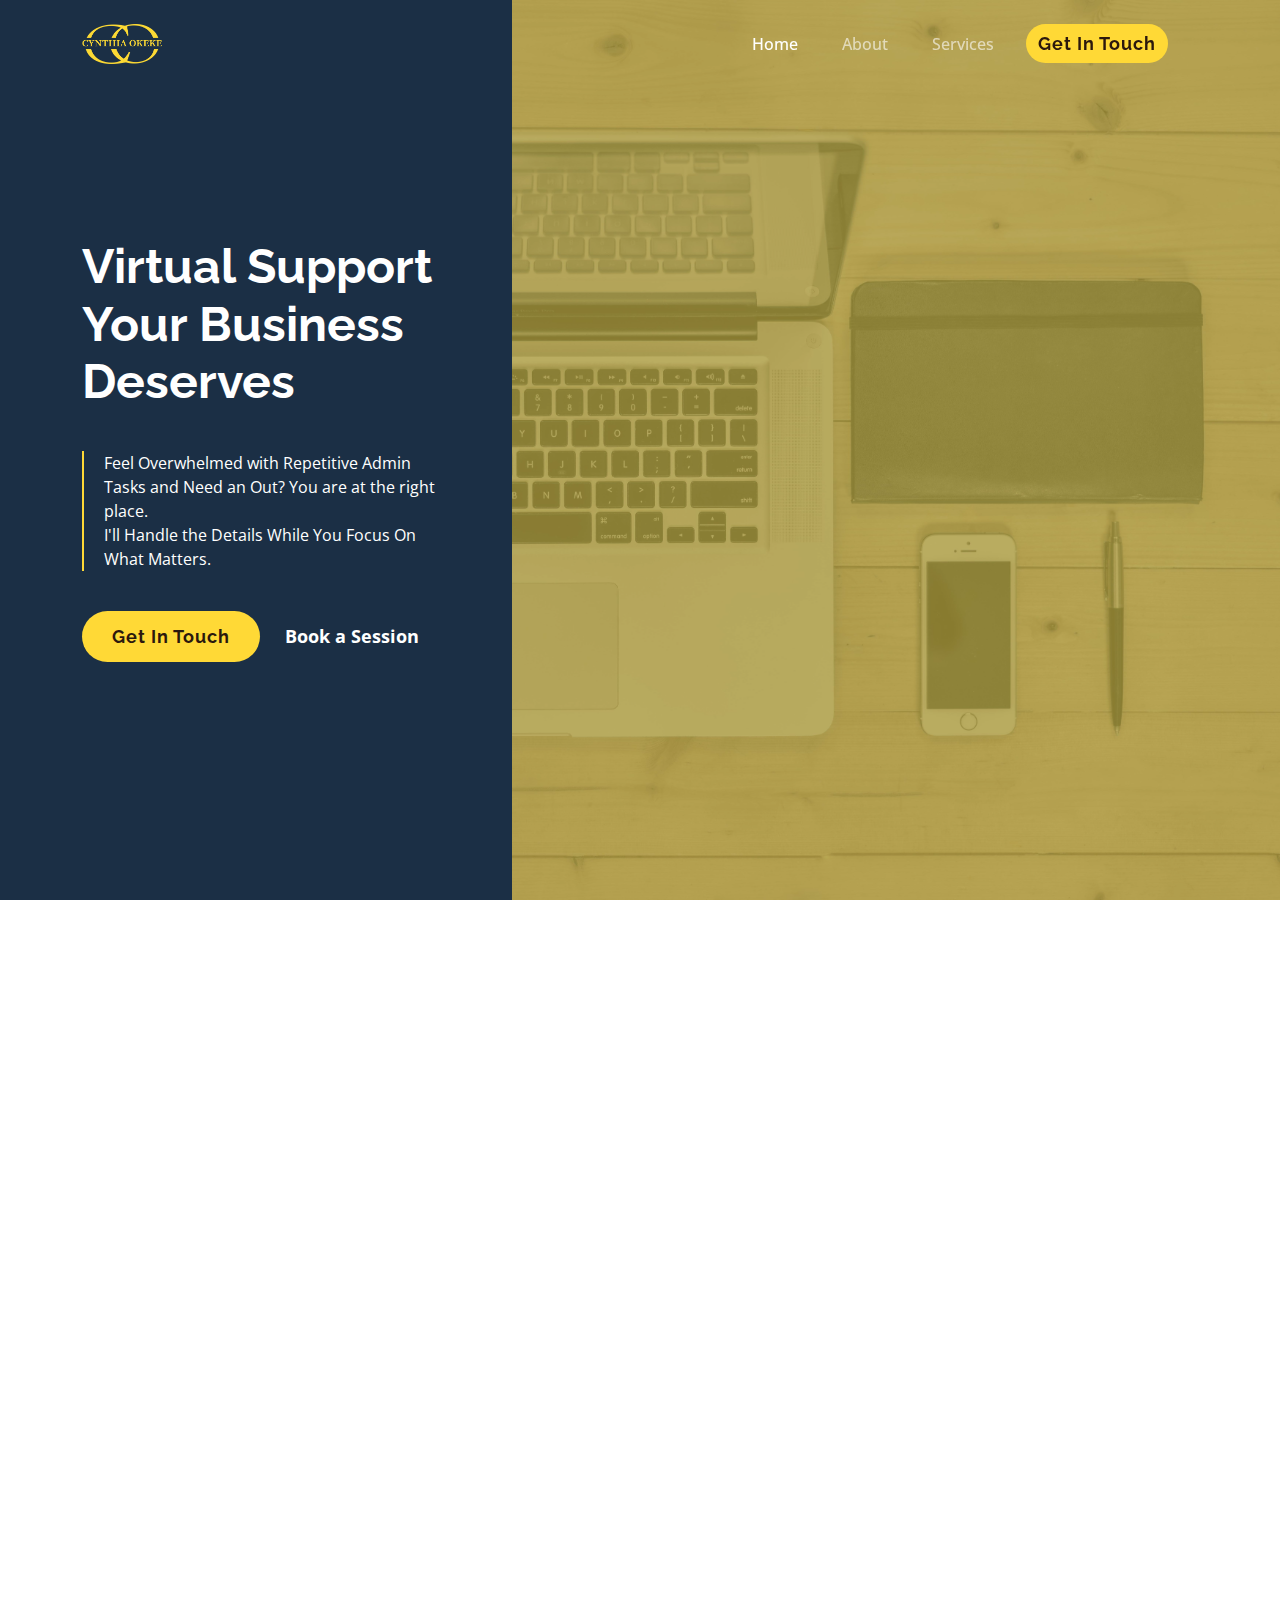
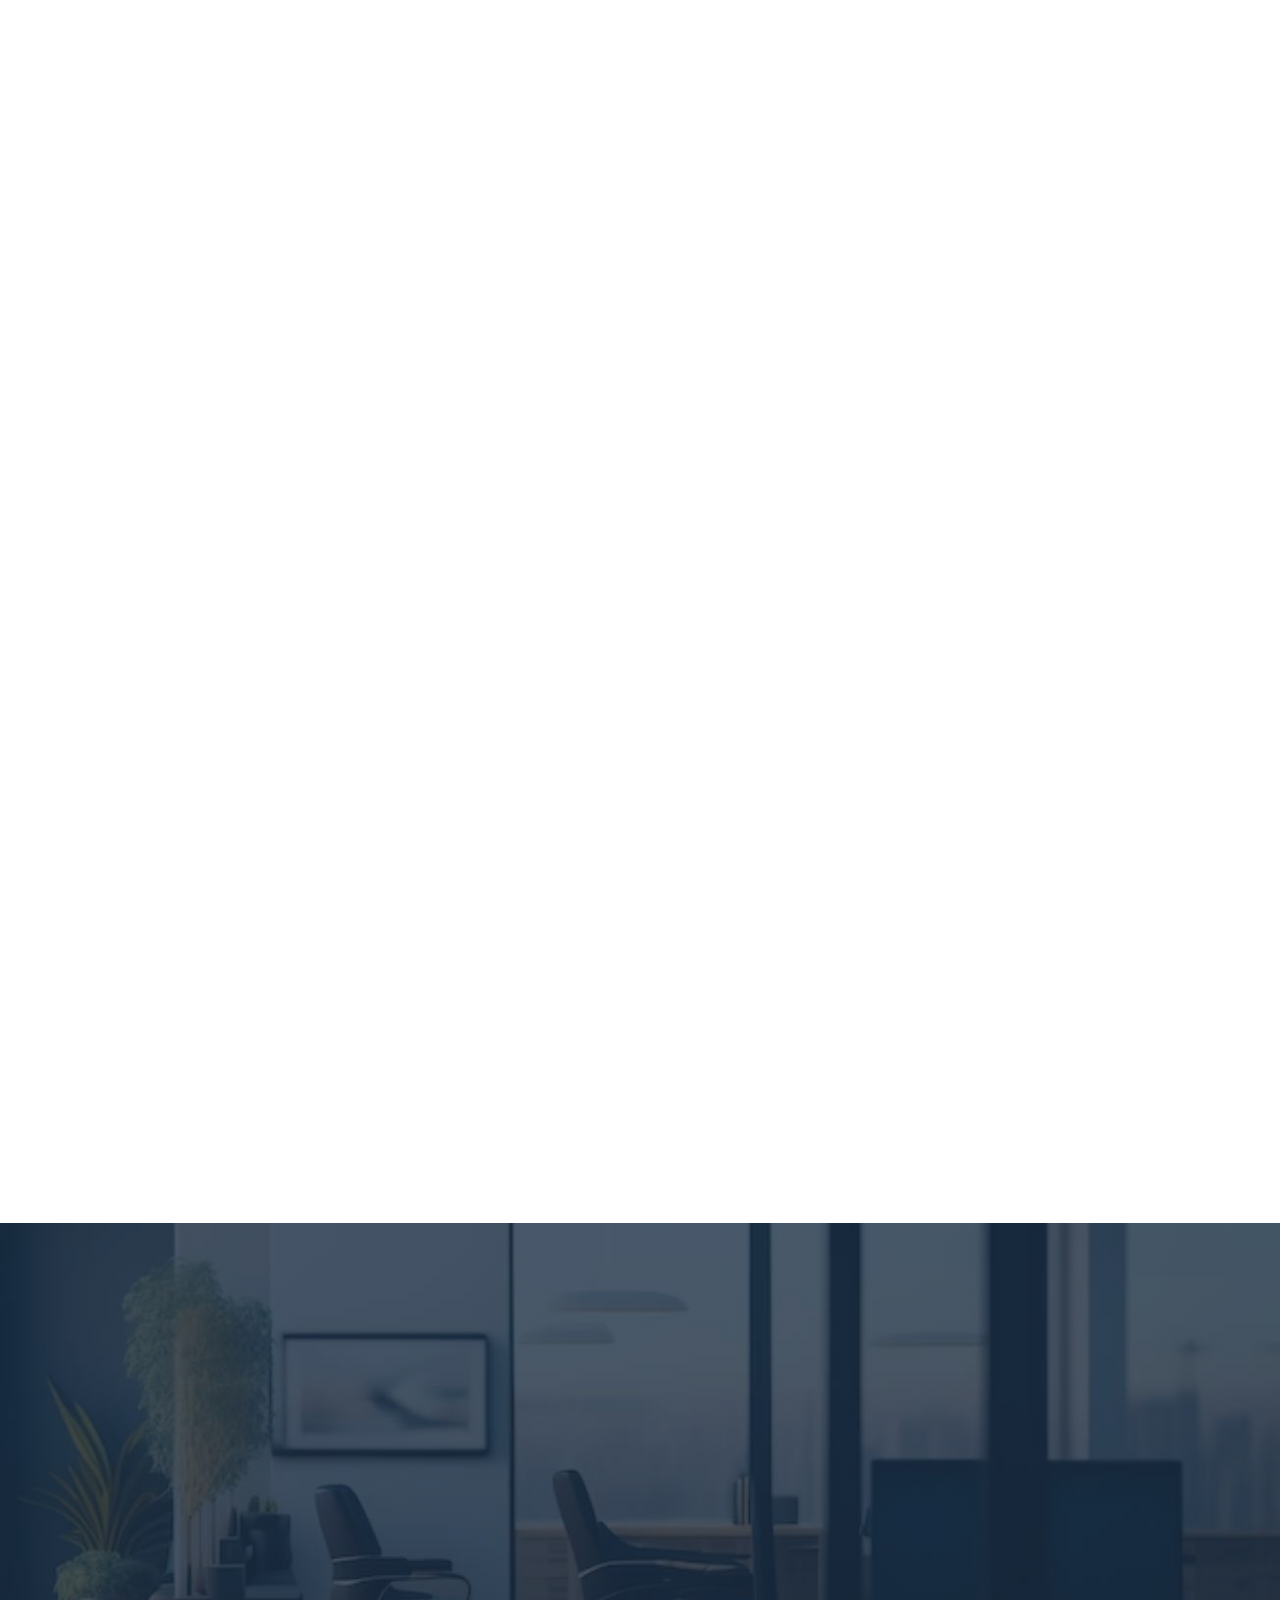
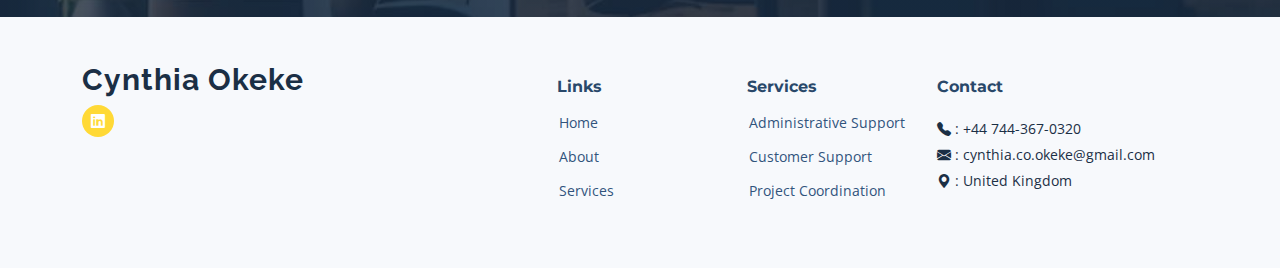
==== commit 32b5cb92: "update links, pictures," ====
--- a/website/index.html
+++ b/website/index.html
@@ -55,10 +55,10 @@
       <div
         class="container-fluid container-xl d-flex align-items-center justify-content-between"
       >
-        <a href="index.html" class="logo d-flex align-items-center">
+        <a href="./index.html" class="logo d-flex align-items-center">
           <!-- Uncomment the line below if you also wish to use an image logo -->
-          <!-- <img src="assets/img/logo.png" alt=""> -->
-          <h1 class="d-flex align-items-center">Cynthia Okeke</h1>
+          <img src="assets/img/logo.png" alt="">
+          <!-- <h1 class="d-flex align-items-center">Cynthia Okeke</h1> -->
         </a>
 
         <i class="mobile-nav-toggle mobile-nav-show bi bi-list"></i>
@@ -66,9 +66,9 @@
 
         <nav id="navbar" class="navbar">
           <ul>
-            <li><a href="index.html" class="active">Home</a></li>
-            <li><a href="about.html">About</a></li>
-            <li><a href="services.html">Services</a></li>
+            <li><a href="./index.html" class="active">Home</a></li>
+            <li><a href="./about.html">About</a></li>
+            <li><a href="./services.html">Services</a></li>
             <!-- <li><a href="portfolio.html">Portfolio</a></li>
             <li><a href="team.html">Team</a></li>
             <li><a href="blog.html">Blog</a></li> -->
@@ -89,7 +89,7 @@
                 </li>
               </ul>
             </li> -->
-            <li><a href="contact.html" class="nav-contact">Get In Touch</a></li>
+            <li><a href="./contact.html" class="nav-contact">Get In Touch</a></li>
           </ul>
         </nav>
         <!-- .navbar -->
@@ -111,7 +111,7 @@
               </p>
             </blockquote>
             <div class="d-flex" data-aos="fade-up" data-aos-delay="200">
-              <a href="#about" class="btn-get-intouch">Get In Touch</a>
+              <a href="./contact.html" class="btn-get-intouch">Get In Touch</a>
               <a
                 href="https://calendly.com/pascha_ik/15mins"
                 class="glightbox btn-watch-video d-flex align-items-center"
@@ -167,7 +167,7 @@
                   
                 </div>
                 <div class="swiper-pagination"></div>
-                <a href="#about" class="about-cta">Read more</a>
+                <a href="./about.html" class="about-cta">Read more</a>
               </div>
               <div class="swiper-button-prev"></div>
               <div class="swiper-button-next"></div>
@@ -195,14 +195,14 @@
               </div>
               <div>
                 <h4 class="title">
-                  <a href="#" class="stretched-link">Business Support</a>
+                  <a href="./services.html" class="stretched-link">Business Support</a>
                 </h4>
                 <p class="description">
                   Voluptatum deleniti atque corrupti quos dolores et quas
                   molestias excepturi sint occaecati cupiditate non provident
                 </p>
 
-                <a href="#about" class="about-cta">Learn more</a>
+                <a href="./services.html" class="about-cta">Learn more</a>
               </div>
             </div>
             <!-- End Service Item -->
@@ -217,13 +217,13 @@
               </div>
               <div>
                 <h4 class="title">
-                  <a href="#" class="stretched-link">Customer Support</a>
+                  <a href="./services.html" class="stretched-link">Customer Support</a>
                 </h4>
                 <p class="description">
                   Minim veniam, quis nostrud exercitation ullamco laboris nisi
                   ut aliquip ex ea commodo consequat tarad limino ata
                 </p>
-                <a href="#about" class="about-cta">Learn more</a>
+                <a href="./services.html" class="about-cta">Learn more</a>
               </div>
             </div>
             <!-- End Service Item -->
@@ -238,13 +238,13 @@
               </div>
               <div>
                 <h4 class="title">
-                  <a href="#" class="stretched-link">Project Coordination</a>
+                  <a href="./services.html" class="stretched-link">Project Coordination</a>
                 </h4>
                 <p class="description">
                   Duis aute irure dolor in reprehenderit in voluptate velit esse
                   cillum dolore eu fugiat nulla pariatur
                 </p>
-                <a href="#about" class="about-cta">Learn more</a>
+                <a href="./services.html" class="about-cta">Learn more</a>
               </div>
             </div>
             <!-- End Service Item -->
@@ -376,33 +376,7 @@
               </div>
               <!-- End testimonial item -->
 
-              <div class="swiper-slide">
-                <div class="testimonial-item">
-                  <div class="stars">
-                    <i class="bi bi-star-fill"></i
-                    ><i class="bi bi-star-fill"></i
-                    ><i class="bi bi-star-fill"></i
-                    ><i class="bi bi-star-fill"></i
-                    ><i class="bi bi-star-fill"></i>
-                  </div>
-                  <p>
-                    Quis quorum aliqua sint quem legam fore sunt eram irure
-                    aliqua veniam tempor noster veniam enim culpa labore duis
-                    sunt culpa nulla illum cillum fugiat legam esse veniam culpa
-                    fore nisi cillum quid.
-                  </p>
-                  <div class="profile mt-auto">
-                    <img
-                      src="assets/img/testimonials/testimonials-5.jpg"
-                      class="testimonial-img"
-                      alt=""
-                    />
-                    <h3>John Larson</h3>
-                    <h4>Entrepreneur</h4>
-                  </div>
-                </div>
-              </div>
-              <!-- End testimonial item -->
+              
             </div>
             <div class="swiper-pagination"></div>
           </div>
@@ -422,7 +396,7 @@
                 cillum dolore eu fugiat nulla pariatur. Excepteur sint occaecat
                 cupidatat non proident.
               </p>
-              <a class="btn-get-intouch" href="#">Book a Session</a>
+              <a class="btn-get-intouch" href="https://calendly.com/pascha_ik/15mins">Book a Session</a>
             </div>
           </div>
         </div>
@@ -588,21 +562,21 @@
             <div class="col-lg-2 col-6 footer-links">
               <h4>Links</h4>
               <ul>
-                <li><i ></i> <a href="#">Home</a></li>
-                <li><i ></i> <a href="#">About</a></li>
-                <li><i ></i> <a href="#">Services</a></li>
+                <li><i ></i> <a href="./index.html">Home</a></li>
+                <li><i ></i> <a href="./about.html">About</a></li>
+                <li><i ></i> <a href="./services.html">Services</a></li>
               </ul>
             </div>
 
             <div class="col-lg-2 col-6 footer-links">
               <h4>Services</h4>
               <ul>
-                <li><i ></i> <a href="#">Administrative Support</a></li>
+                <li><i ></i> <a href="./services.html">Administrative Support</a></li>
                 <li>
-                  <i ></i> <a href="#">Customer Support</a>
+                  <i ></i> <a href="./services.html">Customer Support</a>
                 </li>
                 <li>
-                  <i></i> <a href="#">Project Coordination</a>
+                  <i></i> <a href="./services.html">Project Coordination</a>
                 </li>
               </ul>
               </ul>
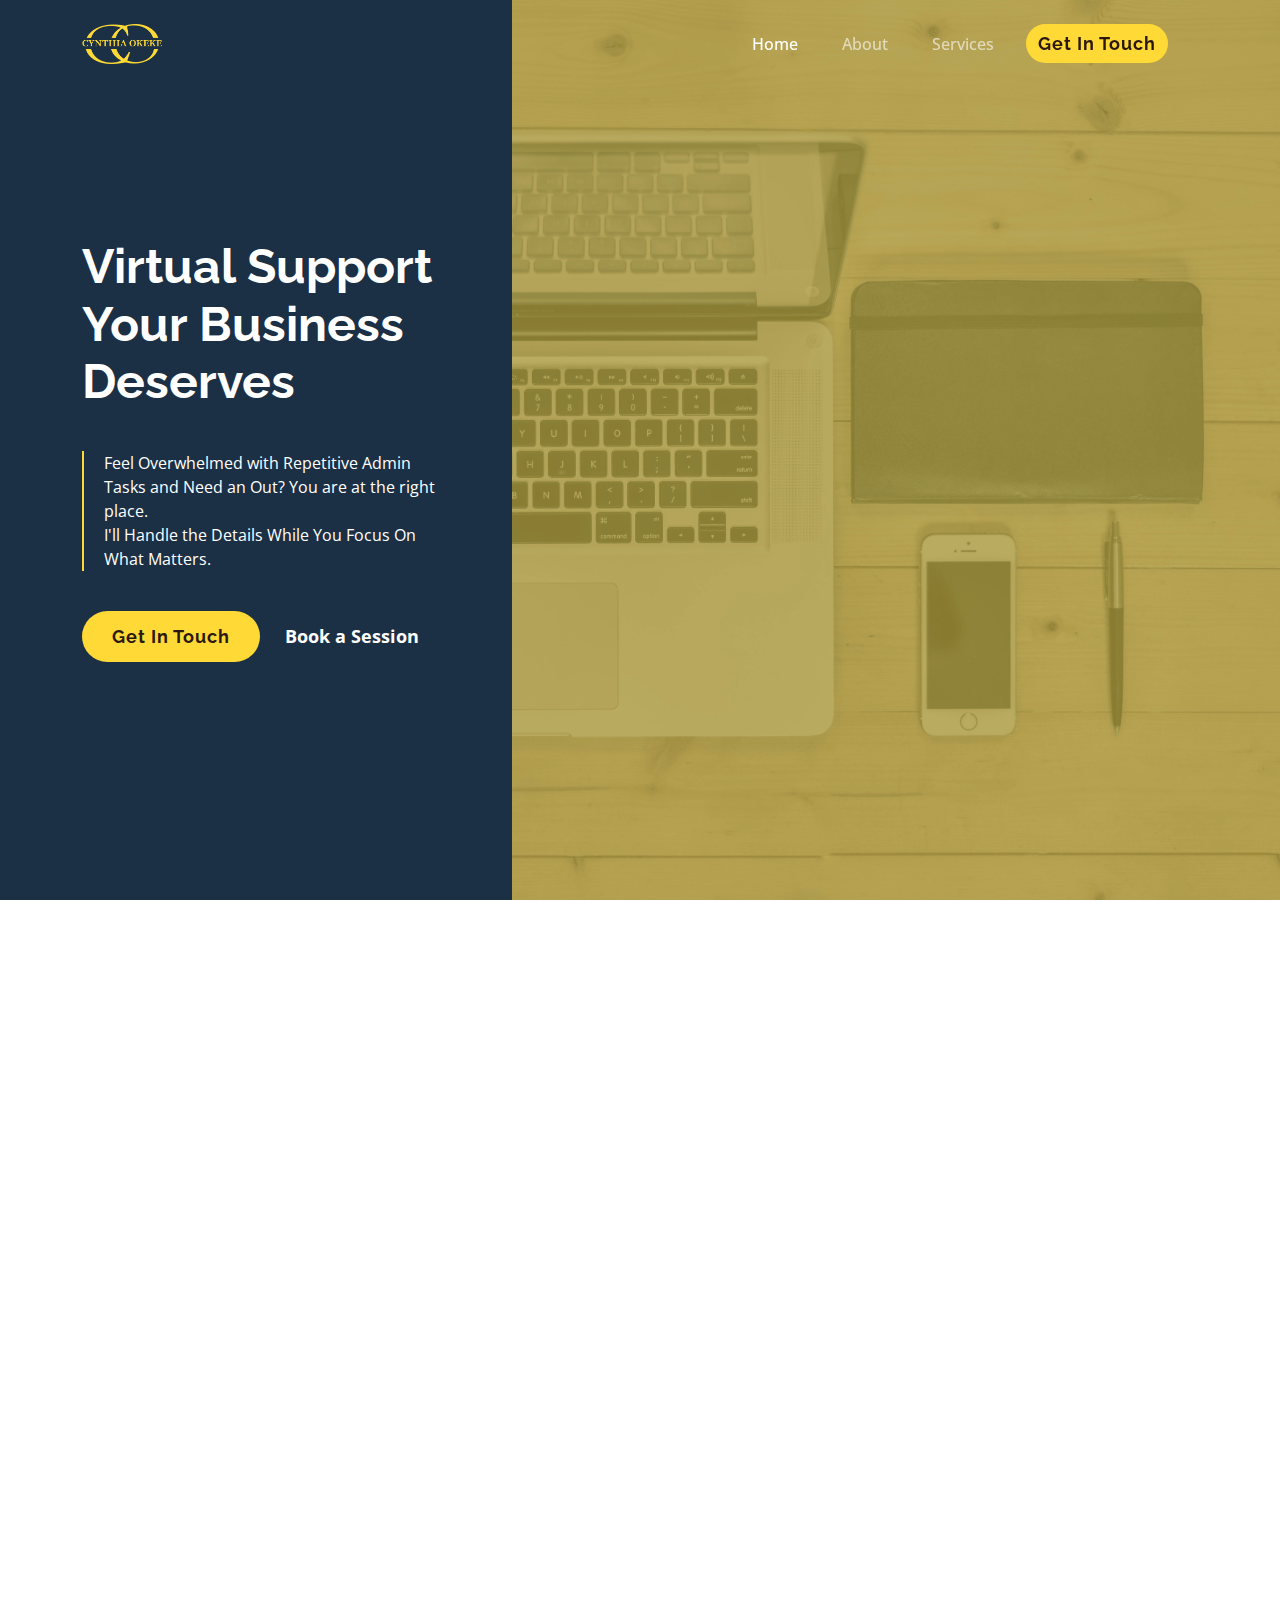
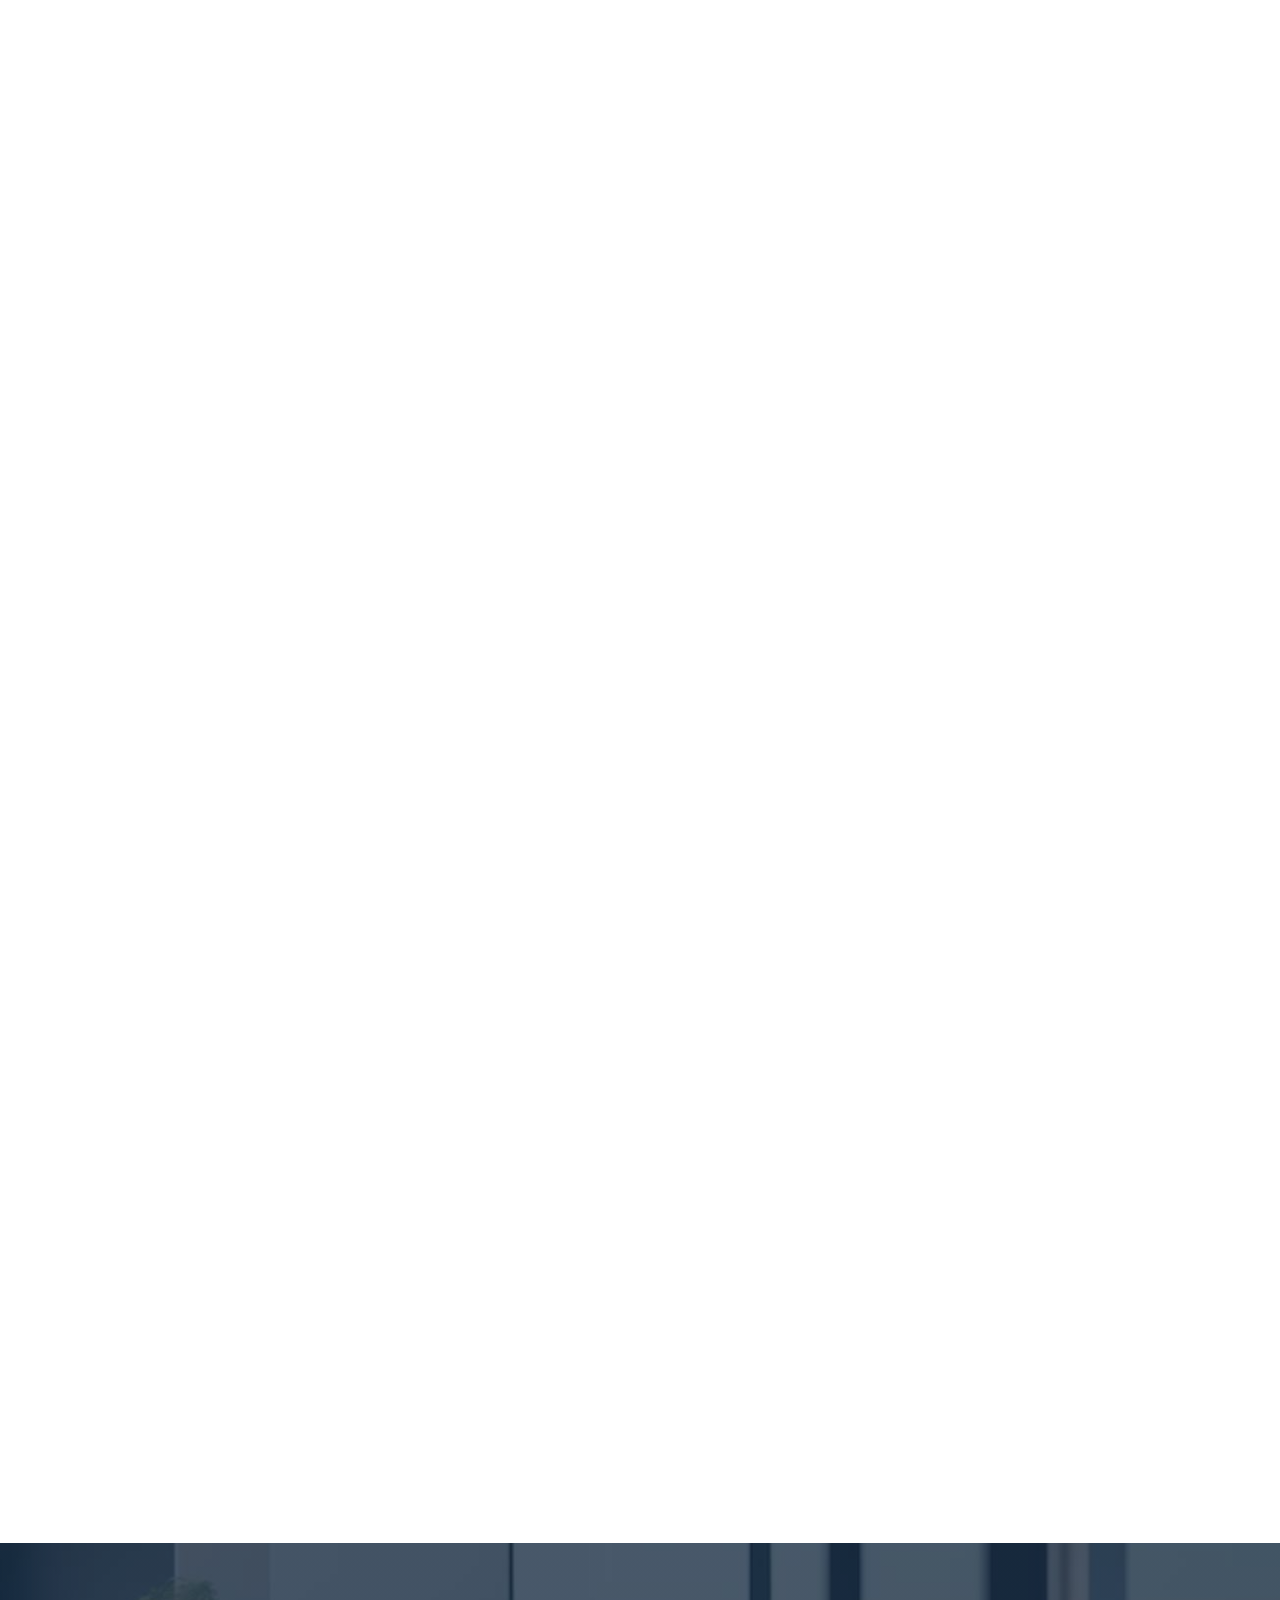
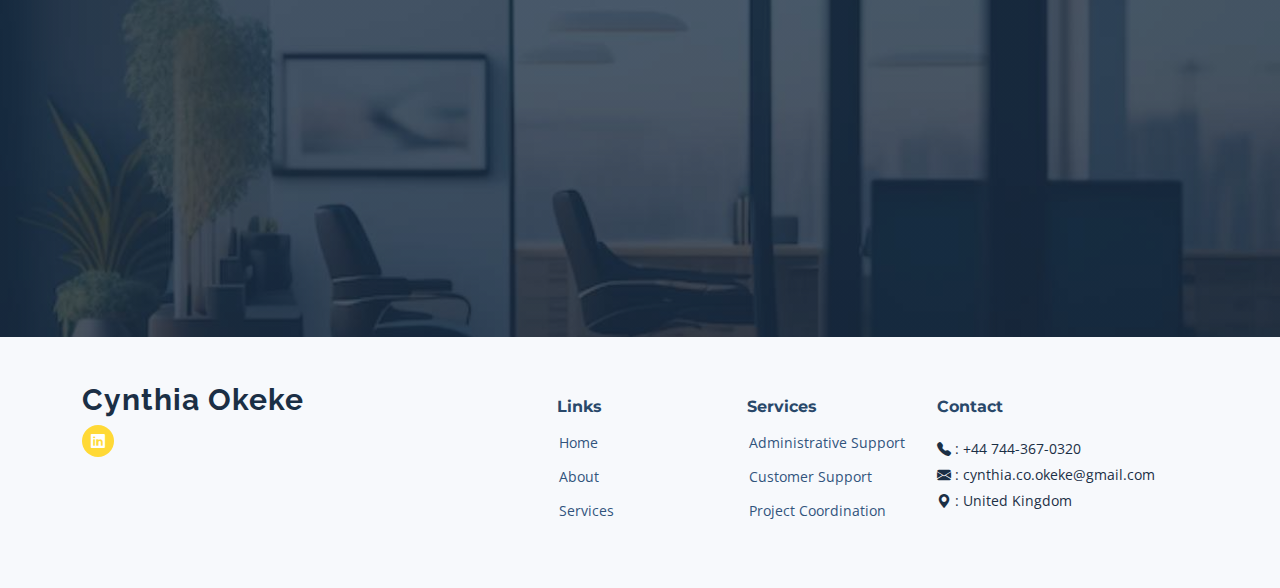
==== commit 0f844ed7: "Merge branch 'development' of https://github.com/paschalogu/projectuno into development" ====
--- a/website/index.html
+++ b/website/index.html
@@ -152,13 +152,12 @@
                         minima maiores quidem, dolorum.
                       </h4>
                       <p>
-                        Lorem ipsum dolor sit amet consectetur adipisicing elit.
-                        Repellendus, ipsam perferendis asperiores explicabo vel
-                        tempore velit totam, natus nesciunt accusantium dicta
-                        quod quibusdam ipsum maiores nobis non, eum. Ullam
-                        reiciendis dignissimos laborum aut, magni voluptatem
-                        velit doloribus quas sapiente optio.
-                      </p>
+                        I am a multi-skilled, detail-oriented, and excellence-driven business professional. My expertise lies in providing administrative and operational support in the execution of initiatives, programs, operations, and processes for high-growth organizations. </p>
+
+                        <p> my career, I have gained valuable professional experience in various roles, including Administration, Operations, Project Coordination and Management, Client Service Delivery, and Customer Support functions. </p>
+
+                        <p>My approach to work is customer-obsessed, and I take pride in creating lasting positive impact using empathy as my top strategy for managing client relationships, influencing people, and maintaining great working relationships. My proven track record speaks for itself, and I am dedicated to delivering exceptional results in everything I do.
+                        </p>
                       
                     </div>
                   </div>
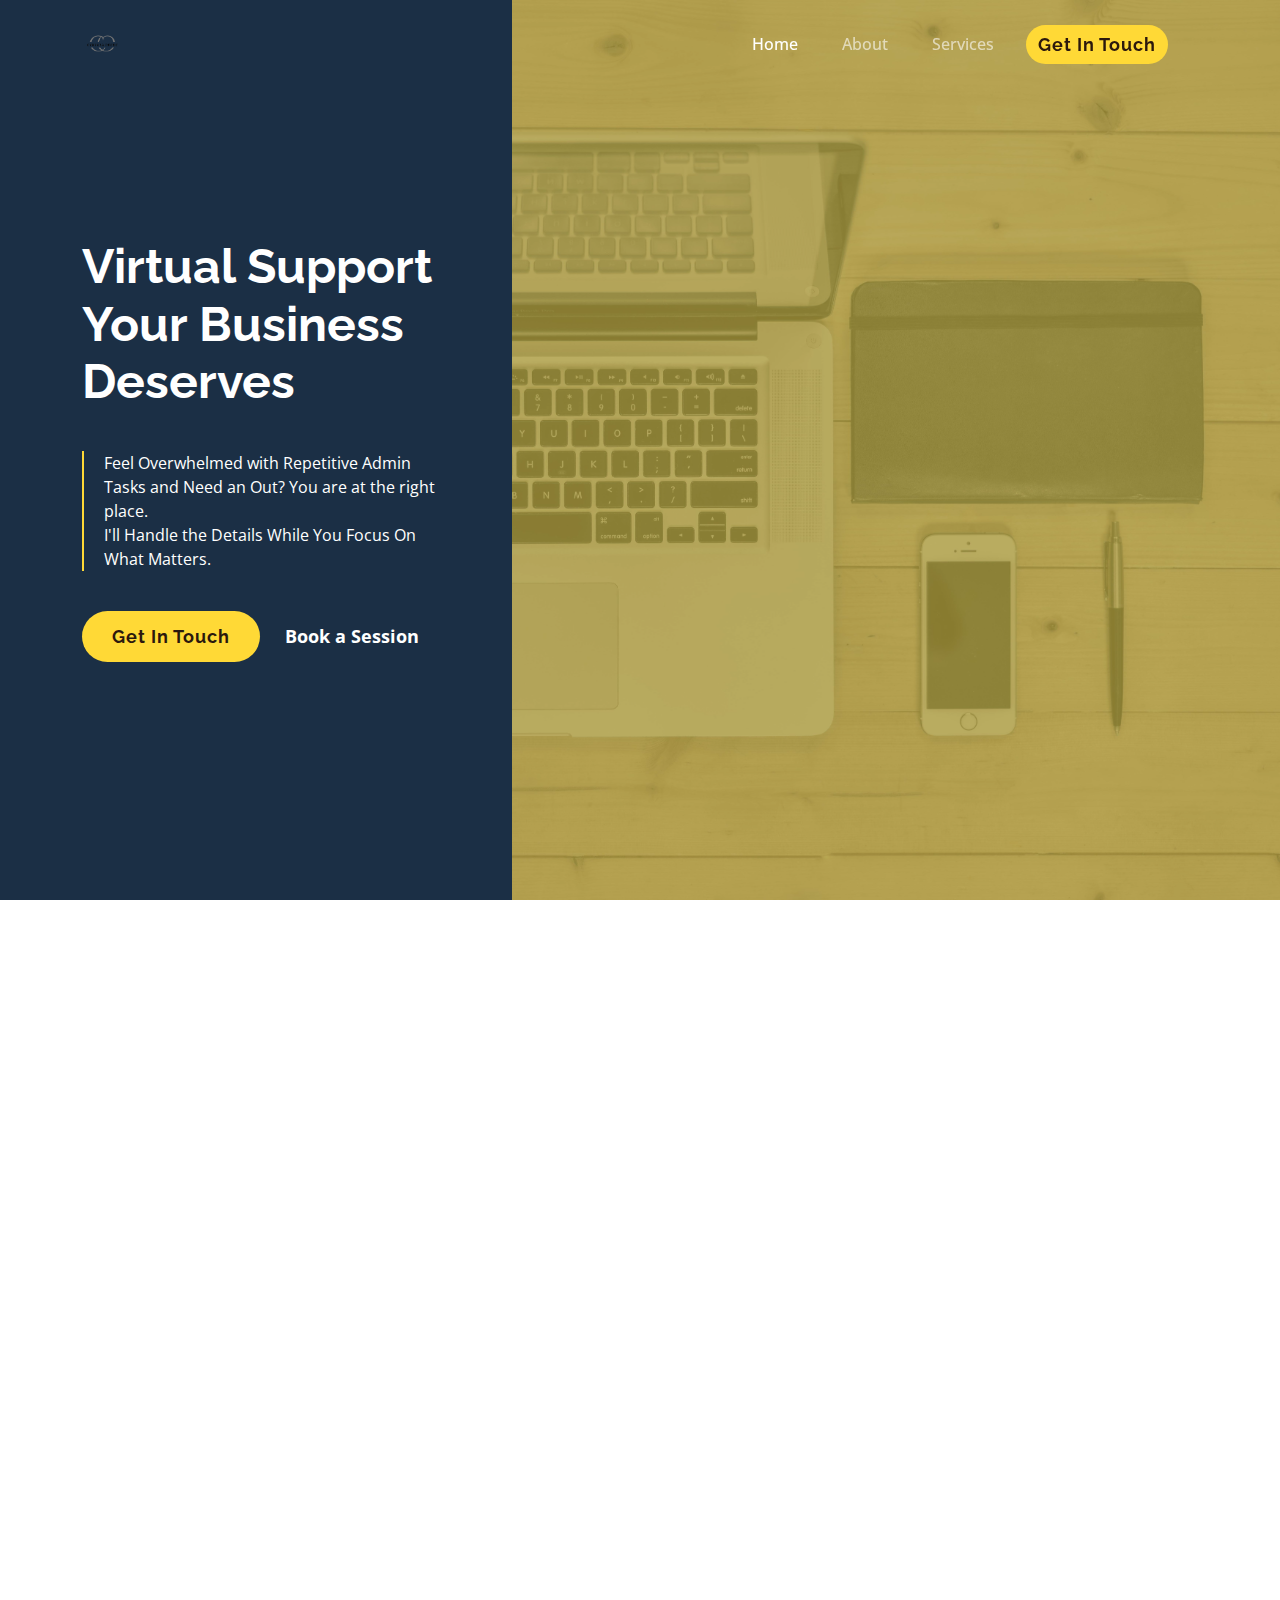
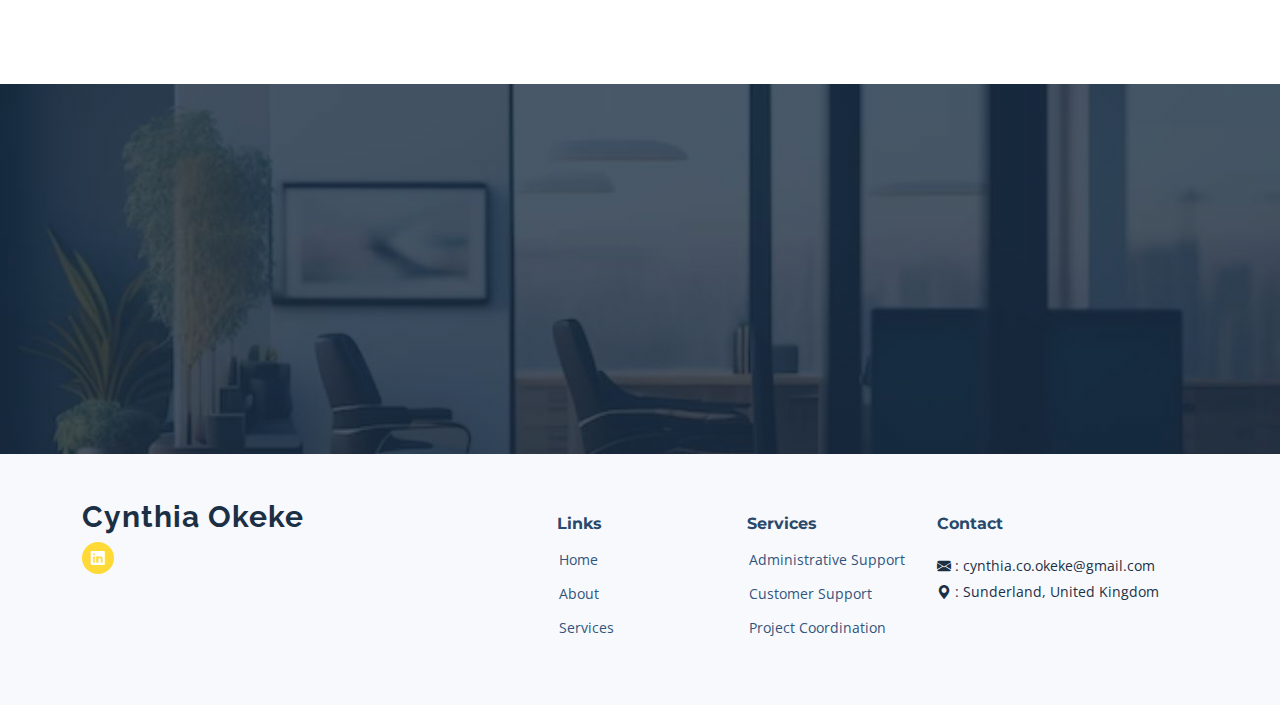
==== commit a5aa7605: "first review" ====
--- a/website/index.html
+++ b/website/index.html
@@ -69,6 +69,7 @@
             <li><a href="./index.html" class="active">Home</a></li>
             <li><a href="./about.html">About</a></li>
             <li><a href="./services.html">Services</a></li>
+            <!-- <li><a href="https://dev.to/paschalogu">Blog</a></li> -->
             <!-- <li><a href="portfolio.html">Portfolio</a></li>
             <li><a href="team.html">Team</a></li>
             <li><a href="blog.html">Blog</a></li> -->
@@ -113,7 +114,7 @@
             <div class="d-flex" data-aos="fade-up" data-aos-delay="200">
               <a href="./contact.html" class="btn-get-intouch">Get In Touch</a>
               <a
-                href="https://calendly.com/pascha_ik/15mins"
+                href="https://calendly.com/paschal_ik/15mins"
                 class="glightbox btn-watch-video d-flex align-items-center"
                 ><span>Book a Session</span></a
               >
@@ -197,8 +198,7 @@
                   <a href="./services.html" class="stretched-link">Business Support</a>
                 </h4>
                 <p class="description">
-                  Voluptatum deleniti atque corrupti quos dolores et quas
-                  molestias excepturi sint occaecati cupiditate non provident
+                  From business strategy and growth to operational optimization, I offer tailored solutions for informed decision-making.
                 </p>
 
                 <a href="./services.html" class="about-cta">Learn more</a>
@@ -219,8 +219,7 @@
                   <a href="./services.html" class="stretched-link">Customer Support</a>
                 </h4>
                 <p class="description">
-                  Minim veniam, quis nostrud exercitation ullamco laboris nisi
-                  ut aliquip ex ea commodo consequat tarad limino ata
+                  I am dedicated to delivering exceptional experiences, leaving a positive and lasting impression that sets your business apart.
                 </p>
                 <a href="./services.html" class="about-cta">Learn more</a>
               </div>
@@ -240,8 +239,7 @@
                   <a href="./services.html" class="stretched-link">Project Coordination</a>
                 </h4>
                 <p class="description">
-                  Duis aute irure dolor in reprehenderit in voluptate velit esse
-                  cillum dolore eu fugiat nulla pariatur
+                  With a keen eye for detail and a commitment to deadlines, I navigate complexities, processes, and guide your projects to fruition.
                 </p>
                 <a href="./services.html" class="about-cta">Learn more</a>
               </div>
@@ -259,7 +257,7 @@
       <section id="testimonials" class="testimonials pt-4">
         <div class="container" data-aos="fade-up">
           <div class="section-header">
-            <h2>Testimonials</h2>
+            <h2>Happy Clients</h2>
           </div>
 
           <div class="slides-3 swiper" data-aos="fade-up" data-aos-delay="100">
@@ -274,10 +272,7 @@
                     ><i class="bi bi-star-fill"></i>
                   </div>
                   <p>
-                    Proin iaculis purus consequat sem cure digni ssim donec
-                    porttitora entum suscipit rhoncus. Accusantium quam,
-                    ultricies eget id, aliquam eget nibh et. Maecen aliquam,
-                    risus at semper.
+                    I’m just incredibly happy and satisfied. Cynthia is just awesome. She helps me deal with the challenges I really don’t know how to face. Her service helps me grow and make progress in my tasks.
                   </p>
                   <div class="profile mt-auto">
                     <img
@@ -285,8 +280,9 @@
                       class="testimonial-img"
                       alt=""
                     />
-                    <h3>Saul Goodman</h3>
-                    <h4>Ceo &amp; Founder</h4>
+                    <h3>Odili Christie</h3>
+                    <h4>Project Manager</h4>
+                    <!-- <h4>Ceo &amp; Founder</h4> -->
                   </div>
                 </div>
               </div>
@@ -302,10 +298,7 @@
                     ><i class="bi bi-star-fill"></i>
                   </div>
                   <p>
-                    Export tempor illum tamen malis malis eram quae irure esse
-                    labore quem cillum quid cillum eram malis quorum velit fore
-                    eram velit sunt aliqua noster fugiat irure amet legam anim
-                    culpa.
+                    Cynthia is full of ideas. She had a unique way of mapping out solutions to the challenges that faced my business. Not only have I been able to excel, I am now equipped to handle challenges I encounter in my business. Thank you, Cynthia.
                   </p>
                   <div class="profile mt-auto">
                     <img
@@ -313,8 +306,8 @@
                       class="testimonial-img"
                       alt=""
                     />
-                    <h3>Sara Wilsson</h3>
-                    <h4>Designer</h4>
+                    <h3>Margaret Carl</h3>
+                    <h4>Co-Founder</h4>
                   </div>
                 </div>
               </div>
@@ -330,9 +323,33 @@
                     ><i class="bi bi-star-fill"></i>
                   </div>
                   <p>
-                    Enim nisi quem export duis labore cillum quae magna enim
-                    sint quorum nulla quem veniam duis minim tempor labore quem
-                    eram duis noster aute amet eram fore quis sint minim.
+                    A conversation I had with Cynthia gave birth to my webinar series - The Performance Conversations. Cynthia did all the heavy lifting as we strategically planned the execution of this project. This concept would have never been conceptualized if Cynthia had never reached out to me. If you are in need of some virtual support, I would 100% recommend Cynthia.
+                  </p>
+                  <div class="profile mt-auto">
+                    <img
+                      src="assets/img/testimonials/testimonials-5.jpg"
+                      class="testimonial-img"
+                      alt=""
+                    />
+                    <h3>Martin Wanjohi</h3>
+                    <h4>Co-Founder | iPerformance Africa</h4>
+                  </div>
+                </div>
+              </div>
+              <!-- End testimonial item -->
+
+
+              <div class="swiper-slide">
+                <div class="testimonial-item">
+                  <div class="stars">
+                    <i class="bi bi-star-fill"></i
+                    ><i class="bi bi-star-fill"></i
+                    ><i class="bi bi-star-fill"></i
+                    ><i class="bi bi-star-fill"></i
+                    ><i class="bi bi-star-fill"></i>
+                  </div>
+                  <p>
+                    It's hard to express how positive or experience my encounter with Cynthia was. Thank you so much for putting in so much energy into your work. I am so excited with its impact to my business.
                   </p>
                   <div class="profile mt-auto">
                     <img
@@ -340,8 +357,8 @@
                       class="testimonial-img"
                       alt=""
                     />
-                    <h3>Jena Karlis</h3>
-                    <h4>Store Owner</h4>
+                    <h3>Brian James</h3>
+                    <h4>Business Owner</h4>
                   </div>
                 </div>
               </div>
@@ -357,10 +374,7 @@
                     ><i class="bi bi-star-fill"></i>
                   </div>
                   <p>
-                    Fugiat enim eram quae cillum dolore dolor amet nulla culpa
-                    multos export minim fugiat minim velit minim dolor enim duis
-                    veniam ipsum anim magna sunt elit fore quem dolore labore
-                    illum veniam.
+                    I had barely a month to my project completion and I was behind schedule. My encounter with Cynthia was just what I needed. She reviewed and set new milestones, worked efficiently with my team until we completed the project, just in time. Thank you so much for your effective and efficient coordination. 
                   </p>
                   <div class="profile mt-auto">
                     <img
@@ -368,8 +382,8 @@
                       class="testimonial-img"
                       alt=""
                     />
-                    <h3>Matt Brandon</h3>
-                    <h4>Freelancer</h4>
+                    <h3>Bryan Okon</h3>
+                    <h4>Project Manager</h4>
                   </div>
                 </div>
               </div>
@@ -389,13 +403,11 @@
         <div class="container" data-aos="fade-up">
           <div class="row justify-content-center">
             <div class="col-lg-6 text-center">
-              <h3>Ut fugiat aliquam aut non</h3>
+              <h3>Ready to get started?</h3>
               <p>
-                Duis aute irure dolor in reprehenderit in voluptate velit esse
-                cillum dolore eu fugiat nulla pariatur. Excepteur sint occaecat
-                cupidatat non proident.
+                Let's work together for professional support and coordination that drive results. Your success story begins here
               </p>
-              <a class="btn-get-intouch" href="https://calendly.com/pascha_ik/15mins">Book a Session</a>
+              <a class="btn-get-intouch" href="https://calendly.com/paschal_ik/15mins">Book a Session</a>
             </div>
           </div>
         </div>
@@ -408,8 +420,7 @@
           <div class="row">
             <div class="col-lg-7" data-aos="fade-up" data-aos-delay="100">
               <h3>Unique Advantages</h3>
-
-              <div class="row gy-4">
+              <div class="row gy-4"> 
                 <div class="col-md-6">
                   <div class="icon-list d-flex">
                     <i class="ri-store-line" style="color: #ffbb2c"></i>
@@ -554,7 +565,7 @@
                 I am Cynthia, and I support SME's and individuals to grow & scale business operations.
               </p> -->
               <div class="social-links d-flex mt-3">
-                <a href="#" class="twitter"><i class="bi bi-linkedin"></i> </a>
+                <a href="https://www.linkedin.com/in/cynthiaokeke/" class="twitter"><i class="bi bi-linkedin"></i> </a>
               </div>
             </div>
 
@@ -586,9 +597,8 @@
             >
               <h4>Contact</h4>
               <p>
-                <strong><i class="bi bi-telephone-fill"></i></strong> : +44 744-367-0320<br />
                 <strong><i class="bi bi-envelope-fill"></i></strong> : cynthia.co.okeke@gmail.com<br />
-                <strong><i class="bi bi-geo-alt-fill"></i></strong> : United Kingdom <br />
+                <strong><i class="bi bi-geo-alt-fill"></i></strong> : Sunderland, United Kingdom <br />
               </p>
             </div>
           </div>
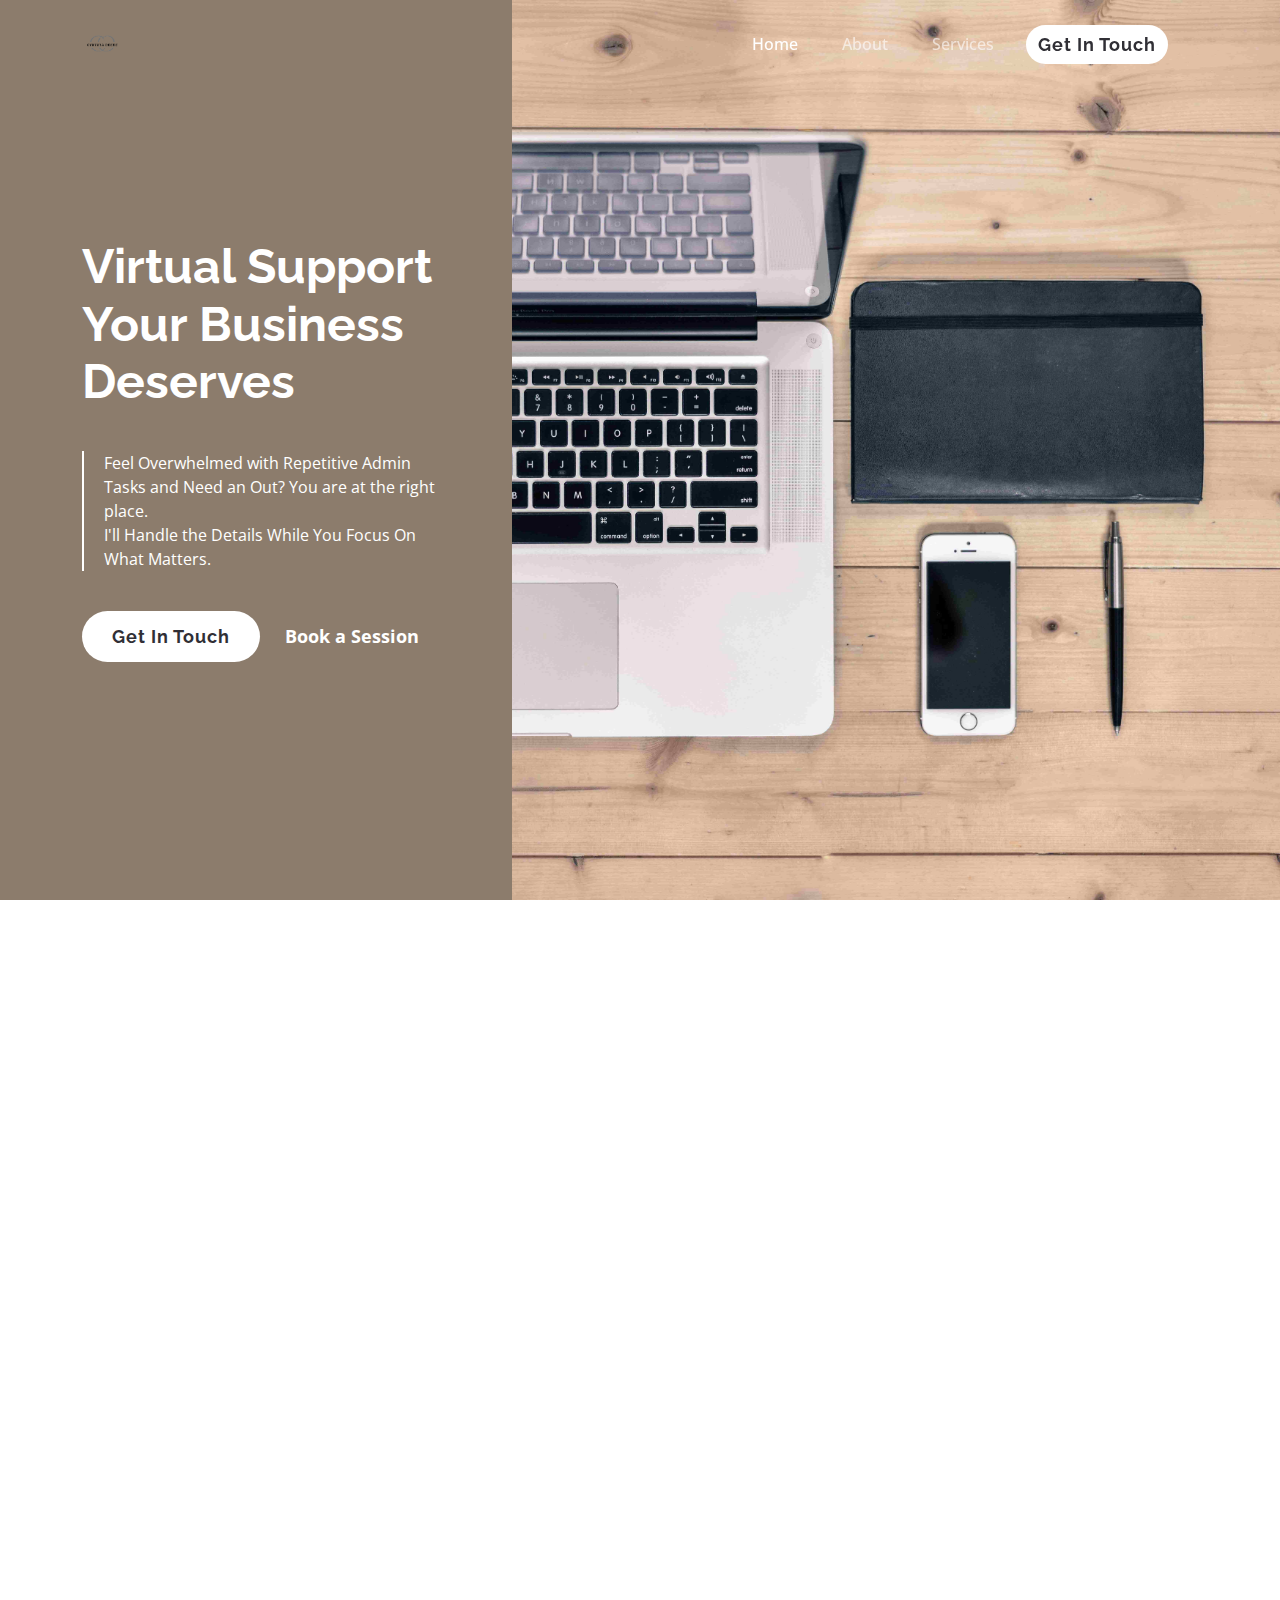
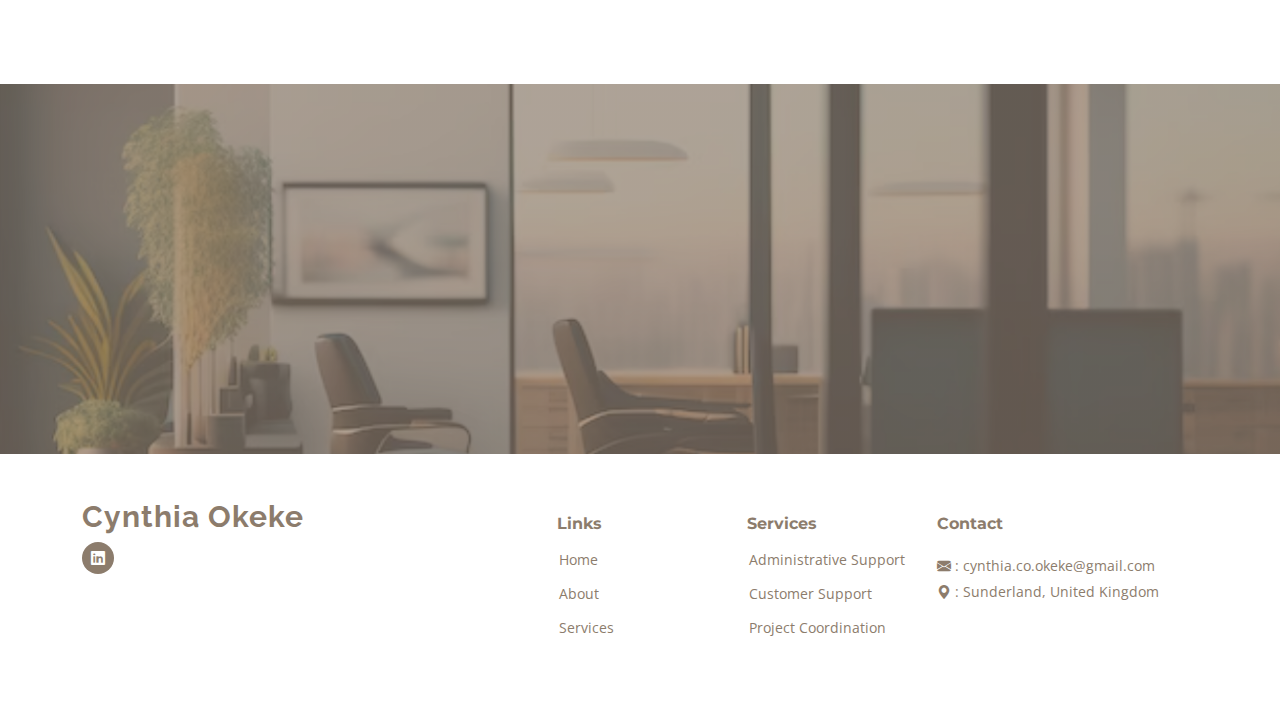
==== commit a98f26b8: "color change" ====
--- a/website/index.html
+++ b/website/index.html
@@ -201,7 +201,7 @@
                   From business strategy and growth to operational optimization, I offer tailored solutions for informed decision-making.
                 </p>
 
-                <a href="./services.html" class="about-cta">Learn more</a>
+                <div><a href="./services.html" class="about-cta">Learn more</a></div>
               </div>
             </div>
             <!-- End Service Item -->
--- a/website/assets/css/main.css
+++ b/website/assets/css/main.css
@@ -19,13 +19,21 @@
   --font-secondary: "Raleway", sans-serif;
 }
 
+/* --------h2 colors are color-tertiary
+-----------h3, h4 colors are color-secondary
+-----------body text colors are color-tertiary */
+
 /* Colors */
 :root {
   --color-default: #2b180d;
-  --color-primary: #ffd936;
-  --color-secondary: #1b2f45;
+  /* --color-primary: #ffd936; */
+  --color-primary: #fff;
+  /* --color-secondary: #1b2f45; */
+  --color-secondary: #8c7c6c;
   /* --color-tint: #ffe886;rgb(255, 217, 54, ); */
-  --color-tint: rgb(255, 217, 54, 0.7);
+  --color-tint2: #ccbfad;
+  --color-tint: #faf9f7;
+  --color-tertiary: #302f35;
 }
 
 /* Smooth scroll behavior */
@@ -38,7 +46,7 @@
 --------------------------------------------------------------*/
 body {
   font-family: var(--font-default);
-  color: var(--color-default);
+  color: var(--color-tertiary);
 }
 
 a {
@@ -89,6 +97,7 @@
 .section-header h2 {
   font-size: 32px;
   font-weight: 600;
+  color: var(--color-tertiary);
   margin-bottom: 20px;
   padding-bottom: 20px;
   position: relative;
@@ -100,7 +109,7 @@
   display: block;
   width: 60px;
   height: 2px;
-  background: var(--color-primary);
+  background: var(--color-secondary);
   left: 0;
   right: 0;
   bottom: 0;
@@ -125,7 +134,7 @@
 
 .breadcrumbs:before {
   content: "";
-  background-color: rgba(27, 47, 69, 0.7);
+  background: rgba(140, 124, 108, 0.7);
   position: absolute;
   inset: 0;
 }
@@ -178,7 +187,7 @@
   right: 15px;
   bottom: 15px;
   z-index: 99999;
-  background: var(--color-primary);
+  background: var(--color-secondary);
   width: 40px;
   height: 40px;
   border-radius: 4px;
@@ -192,7 +201,9 @@
 }
 
 .scroll-top:hover {
-  background: rgba(86, 184, 230, 0.8);
+  background: var(--color-tint2);
+
+  /* background: rgba(86, 184, 230, 0.8); */
   color: #fff;
 }
 
@@ -261,7 +272,9 @@
 }
 
 .header.sticked {
-  background: rgba(27, 47, 69, 0.9);
+  /* background: rgba(27, 47, 69, 0.9); */
+  background: var(--color-secondary);
+
   padding: 12px 0;
 }
 
@@ -397,7 +410,9 @@
   }
 
   .navbar .nav-contact:hover {
-    background: #ffe886;
+    background: var(--color-tint);
+
+    /* background: #ffe886; */
     color: var(--color-secondary);
   }
 }
@@ -542,7 +557,7 @@
   left: 0;
   width: 100%;
   height: 100%;
-  background-color: rgb(255, 217, 54, 0.5);
+  /* background-color: rgb(255, 217, 54, 0.5); */
   /* backdrop-filter: blur(3px); */
   /* z-index: 0; */
 }
@@ -561,7 +576,9 @@
 .hero:before {
   position: absolute;
   content: "";
-  background: rgba(27, 47, 69, 0.6);
+  /* background: rgba(140, 124, 108, 0.7); */
+
+  /* background: rgba(27, 47, 69, 0.6); */
   inset: 0;
 }
 
@@ -613,7 +630,9 @@
 }
 
 .hero .btn-get-intouch:hover {
-  background: #ffe886;
+  /* background: #ffe886; */
+  background: var(--color-tint);
+
   color: var(--color-secondary);
 }
 
@@ -671,13 +690,15 @@
   padding: 6px 12px;
   border-radius: 50px;
   transition: 0.5s;
-  color: rgba(var(--color-default-rgb), 0.4);
-  background: var(--color-primary);
+  color: var(--color-primary);
+  background: var(--color-secondary);
 }
 
 .about-cta:hover {
-  background: #ffe886;
-  color: rgba(var(--color-default-rgb), 0.4);
+  background: var(--color-tint2);
+  color: var(--color-tertiary);
+
+  /* color: rgba(var(--color-default-rgb), 0.4); */
 }
 
 .about .img-bg {
@@ -686,7 +707,8 @@
 }
 
 .about .slides {
-  background-color: #f7f9fc;
+  background-color: var(--color-primary);
+  /* background-color: #f7f9fc; */
 }
 
 .about h3 {
@@ -698,7 +720,8 @@
 .about h4 {
   font-size: 18px;
   font-weight: 400;
-  color: #29486a;
+  /* color: #29486a; */
+  color: var(--color-secondary);
   font-family: var(--font-secondary);
 }
 
@@ -815,7 +838,8 @@
 }
 
 .services-list .service-item .title a:hover {
-  color: #38618e;
+  color: var(--color-tertiary);
+  /* color: #38618e;*/
 }
 
 .services-list .service-item .description {
@@ -823,7 +847,8 @@
   font-size: 14px;
 }
 
-.services-cta {
+.services-cta,
+.service-item .cta {
   font-family: var(--font-secondary);
   font-weight: 700;
   font-size: 16px;
@@ -833,21 +858,31 @@
   margin-top: 30px;
   border-radius: 50px;
   transition: 0.5s;
-  color: rgba(var(--color-default-rgb), 0.4);
-  background: var(--color-primary);
+  color: var(--color-primary);
+  background: var(--color-secondary);
 }
 
 .services-cta:hover {
-  background: #ffe886;
-  color: rgba(var(--color-default-rgb), 0.4);
+  background: var(--color-tint2);
+  color: var(--color-tertiary);
+}
+
+.services-list .service-item .title .stretched-link::after {
+  bottom: 60px;
 }
 
 /*--------------------------------------------------------------
 # Call To Action Section
 --------------------------------------------------------------*/
 .call-to-action {
-  background: linear-gradient(rgba(27, 47, 69, 0.8), rgba(27, 47, 69, 0.8)),
-    url("../img/cta-bg.jpg") center center;
+  background: linear-gradient(
+      rgba(140, 124, 108, 0.7),
+      rgba(140, 124, 108, 0.7)
+    ),
+    url("../img/cta1-bg.jpg") center center;
+
+  /* background: linear-gradient(rgba(27, 47, 69, 0.8), rgba(27, 47, 69, 0.8)),
+    url("../img/cta1-bg.jpg") center center; */
   background-size: cover;
   padding: 100px 0;
 }
@@ -885,7 +920,8 @@
 }
 
 .call-to-action .btn-get-intouch:hover {
-  background: #ffe886;
+  background: var(--color-secondary);
+  color: var(--color-primary);
 }
 
 /*--------------------------------------------------------------
@@ -1186,7 +1222,8 @@
 }
 
 .testimonials .testimonial-item .stars i {
-  color: #ffc107;
+  color: var(--color-tint2);
+  /* color: #ffc107; */
   margin: 0 1px;
 }
 
@@ -1201,12 +1238,15 @@
   font-size: 18px;
   font-weight: bold;
   margin: 10px 0 5px 0;
-  color: #111;
+  color: var(--color-secondary);
+  /* color: #111; */
 }
 
 .testimonials .testimonial-item h4 {
   font-size: 14px;
-  color: #999;
+  color: var(--color-tint2);
+
+  /* color: #999; */
   margin: 0;
 }
 
@@ -1223,12 +1263,16 @@
 .testimonials .swiper-pagination .swiper-pagination-bullet {
   width: 10px;
   height: 10px;
-  background-color: #e8eff6;
+  background-color: var(--color-secondary);
+
+  /* background-color: #e8eff6; */
   opacity: 1;
 }
 
 .testimonials .swiper-pagination .swiper-pagination-bullet-active {
-  background-color: var(--color-primary);
+  background-color: var(--color-tint2);
+
+  /* background-color: var(--color-primary); */
 }
 
 .testimonials .swiper-slide {
@@ -1472,7 +1516,8 @@
   font-size: 20px;
   font-weight: 700;
   margin-bottom: 5px;
-  color: #1c88ba;
+  color: var(--color-secondary);
+  /* color: #1c88ba; */
 }
 
 .contact .info-item p {
@@ -2147,7 +2192,9 @@
 }
 
 .footer .footer-content {
-  background-color: #f7f9fc;
+  background-color: var(--color-primary);
+
+  /* background-color: #f7f9fc; */
   background-size: contain;
   padding: 60px 0 30px 0;
 }
@@ -2194,7 +2241,7 @@
   display: flex;
   justify-content: center;
   align-items: center;
-  background-color: var(--color-primary);
+  background-color: var(--color-secondary);
   color: #fff;
   border-radius: 50px;
 }
@@ -2206,7 +2253,8 @@
 .footer .footer-content h4 {
   font-size: 16px;
   font-weight: bold;
-  color: #29486a;
+  color: var(--color-secondary);
+  /* color: #29486a; */
   position: relative;
   padding-bottom: 12px;
 }
@@ -2239,14 +2287,14 @@
 }
 
 .footer .footer-content .footer-links ul a {
-  color: #31547c;
+  color: var(--color-secondary);
   transition: 0.3s;
   display: inline-block;
   line-height: 1;
 }
 
 .footer .footer-content .footer-links ul a:hover {
-  color: var(--color-primary);
+  color: var(--color-tertiary);
 }
 
 .footer .footer-content .footer-contact p {
